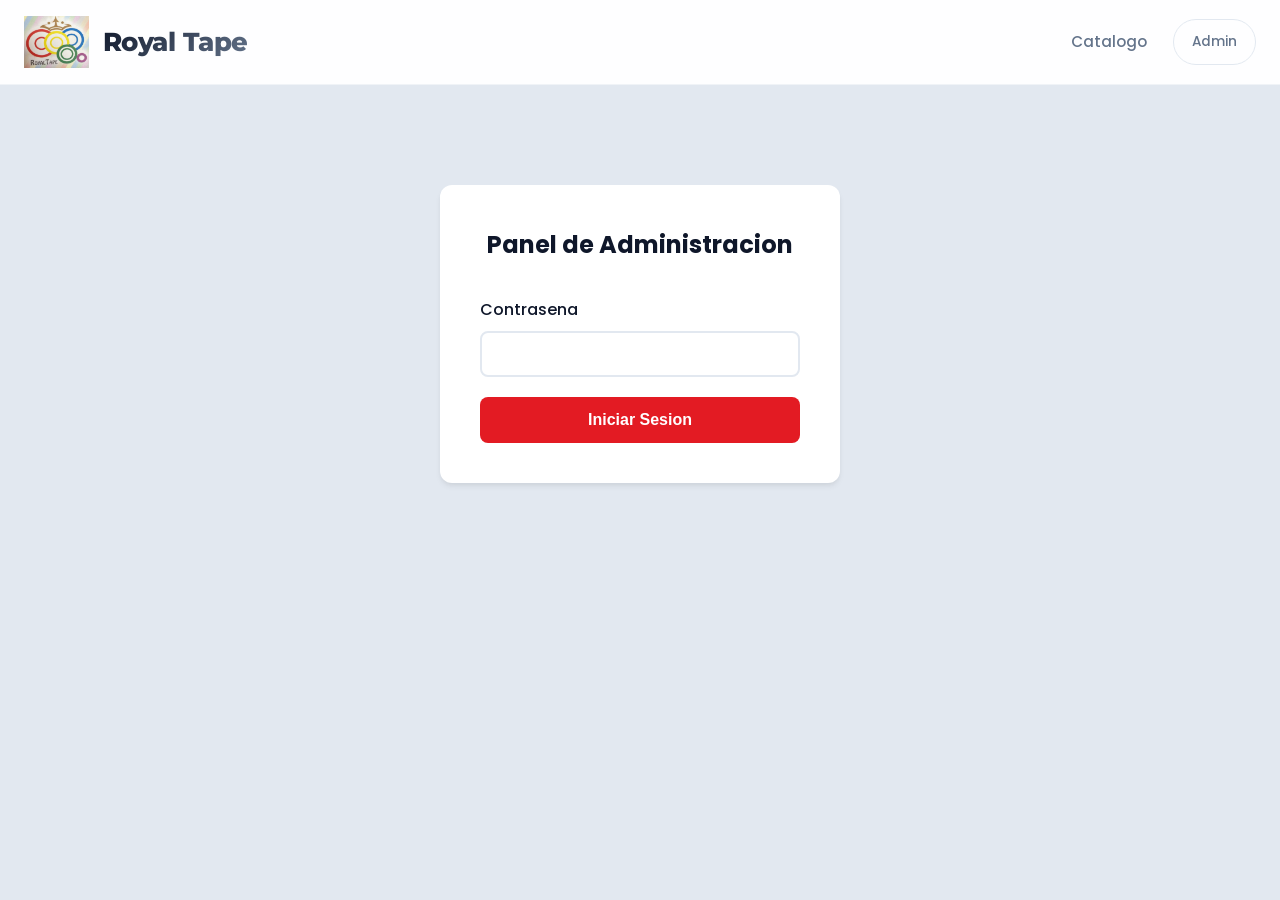
==== admin.html @ 2b774989 "Royal Tape - Catalogo de productos con 735 items del inventario - Pagina principal con catalogo de p" ====
<!DOCTYPE html>
<html lang="es">
<head>
    <meta charset="UTF-8">
    <meta name="viewport" content="width=device-width, initial-scale=1.0">
    <title>Admin | Royal Tape</title>
    <link rel="stylesheet" href="css/style.css">
    <link rel="icon" type="image/png" href="img/logo.png">
    <style>
        body {
            background: var(--color-light-gray);
        }
        
        .admin-container {
            max-width: 1000px;
            margin: 0 auto;
            padding: 40px 20px;
        }
        
        .admin-header {
            background: var(--color-white);
            padding: 20px 30px;
            border-radius: var(--radius-md);
            box-shadow: var(--shadow-sm);
            margin-bottom: 30px;
            display: flex;
            justify-content: space-between;
            align-items: center;
        }
        
        .admin-header h1 {
            font-size: 1.5rem;
            color: var(--color-dark);
        }
        
        .back-link {
            color: var(--color-primary);
            text-decoration: none;
            font-weight: 500;
        }
        
        .back-link:hover {
            text-decoration: underline;
        }
        
        /* Login Form */
        .login-container {
            background: var(--color-white);
            padding: 40px;
            border-radius: var(--radius-md);
            box-shadow: var(--shadow-sm);
            max-width: 400px;
            margin: 100px auto;
        }
        
        .login-container h2 {
            text-align: center;
            margin-bottom: 30px;
            color: var(--color-dark);
        }
        
        .form-group {
            margin-bottom: 20px;
        }
        
        .form-group label {
            display: block;
            margin-bottom: 8px;
            font-weight: 500;
            color: var(--color-dark);
        }
        
        .form-group input {
            width: 100%;
            padding: 12px 15px;
            border: 2px solid var(--color-light-gray);
            border-radius: var(--radius-sm);
            font-size: 1rem;
            transition: var(--transition);
        }
        
        .form-group input:focus {
            outline: none;
            border-color: var(--color-primary);
        }
        
        .btn-login {
            width: 100%;
            padding: 14px;
            background: var(--color-primary);
            color: var(--color-white);
            border: none;
            border-radius: var(--radius-sm);
            font-size: 1rem;
            font-weight: 600;
            cursor: pointer;
            transition: var(--transition);
        }
        
        .btn-login:hover {
            background: #c41519;
        }
        
        .error-message {
            color: var(--color-primary);
            text-align: center;
            margin-top: 15px;
            display: none;
        }
        
        /* Dashboard */
        .dashboard {
            display: none;
        }
        
        .dashboard.active {
            display: block;
        }
        
        .stats-grid {
            display: grid;
            grid-template-columns: repeat(auto-fit, minmax(200px, 1fr));
            gap: 20px;
            margin-bottom: 30px;
        }
        
        .stat-card {
            background: var(--color-white);
            padding: 25px;
            border-radius: var(--radius-md);
            box-shadow: var(--shadow-sm);
            text-align: center;
        }
        
        .stat-number {
            font-size: 2.5rem;
            font-weight: 700;
            color: var(--color-primary);
        }
        
        .stat-label {
            color: var(--color-gray);
            margin-top: 5px;
        }
        
        .products-admin {
            background: var(--color-white);
            border-radius: var(--radius-md);
            box-shadow: var(--shadow-sm);
            overflow: hidden;
        }
        
        .products-admin-header {
            padding: 20px 25px;
            border-bottom: 1px solid var(--color-light-gray);
            display: flex;
            justify-content: space-between;
            align-items: center;
        }
        
        .products-admin-header h2 {
            font-size: 1.3rem;
        }
        
        .search-admin {
            padding: 10px 15px;
            border: 2px solid var(--color-light-gray);
            border-radius: var(--radius-sm);
            width: 250px;
        }
        
        .product-admin-list {
            max-height: 600px;
            overflow-y: auto;
        }
        
        .product-admin-item {
            display: grid;
            grid-template-columns: 80px 1fr auto;
            gap: 20px;
            padding: 20px 25px;
            border-bottom: 1px solid var(--color-light-gray);
            align-items: center;
            transition: var(--transition);
        }
        
        .product-admin-item:hover {
            background: var(--color-light-gray);
        }
        
        .product-admin-image {
            width: 80px;
            height: 80px;
            background: var(--color-light-gray);
            border-radius: var(--radius-sm);
            display: flex;
            align-items: center;
            justify-content: center;
            overflow: hidden;
        }
        
        .product-admin-image img {
            width: 100%;
            height: 100%;
            object-fit: cover;
        }
        
        .product-admin-image svg {
            width: 40px;
            height: 40px;
            color: var(--color-gray);
            opacity: 0.5;
        }
        
        .product-admin-info h3 {
            font-size: 1rem;
            margin-bottom: 5px;
            color: var(--color-dark);
        }
        
        .product-admin-info span {
            font-size: 0.85rem;
            color: var(--color-gray);
        }
        
        .product-admin-actions {
            display: flex;
            gap: 10px;
        }
        
        .upload-area {
            border: 2px dashed var(--color-gray);
            border-radius: var(--radius-sm);
            padding: 20px;
            text-align: center;
            cursor: pointer;
            transition: var(--transition);
            background: var(--color-white);
        }
        
        .upload-area:hover {
            border-color: var(--color-primary);
            background: rgba(227, 27, 35, 0.02);
        }
        
        .upload-area.dragover {
            border-color: var(--color-primary);
            background: rgba(227, 27, 35, 0.05);
        }
        
        .upload-area svg {
            width: 40px;
            height: 40px;
            color: var(--color-gray);
            margin-bottom: 10px;
        }
        
        .upload-area p {
            color: var(--color-gray);
            font-size: 0.9rem;
        }
        
        .btn-upload {
            padding: 10px 20px;
            background: var(--color-blue);
            color: var(--color-white);
            border: none;
            border-radius: var(--radius-sm);
            cursor: pointer;
            font-weight: 500;
            transition: var(--transition);
        }
        
        .btn-upload:hover {
            background: #005aa3;
        }
        
        .btn-save {
            padding: 10px 20px;
            background: var(--color-green);
            color: var(--color-white);
            border: none;
            border-radius: var(--radius-sm);
            cursor: pointer;
            font-weight: 500;
            transition: var(--transition);
        }
        
        .btn-save:hover {
            background: #008a42;
        }
        
        .btn-logout {
            padding: 10px 20px;
            background: var(--color-gray);
            color: var(--color-white);
            border: none;
            border-radius: var(--radius-sm);
            cursor: pointer;
            font-weight: 500;
            transition: var(--transition);
        }
        
        .btn-logout:hover {
            background: #555;
        }
        
        /* Modal */
        .modal {
            display: none;
            position: fixed;
            top: 0;
            left: 0;
            width: 100%;
            height: 100%;
            background: rgba(0, 0, 0, 0.5);
            z-index: 2000;
            align-items: center;
            justify-content: center;
        }
        
        .modal.active {
            display: flex;
        }
        
        .modal-content {
            background: var(--color-white);
            padding: 30px;
            border-radius: var(--radius-md);
            max-width: 500px;
            width: 90%;
            max-height: 90vh;
            overflow-y: auto;
        }
        
        .modal-header {
            display: flex;
            justify-content: space-between;
            align-items: center;
            margin-bottom: 20px;
        }
        
        .modal-header h3 {
            font-size: 1.3rem;
        }
        
        .modal-close {
            background: none;
            border: none;
            font-size: 1.5rem;
            cursor: pointer;
            color: var(--color-gray);
        }
        
        .modal-close:hover {
            color: var(--color-dark);
        }
        
        .preview-image {
            width: 100%;
            max-height: 300px;
            object-fit: contain;
            margin-bottom: 20px;
            border-radius: var(--radius-sm);
            background: var(--color-light-gray);
        }
        
        .modal-actions {
            display: flex;
            gap: 10px;
            justify-content: flex-end;
        }
        
        .notification {
            position: fixed;
            bottom: 30px;
            right: 30px;
            background: var(--color-green);
            color: var(--color-white);
            padding: 15px 25px;
            border-radius: var(--radius-sm);
            box-shadow: var(--shadow-md);
            transform: translateY(100px);
            opacity: 0;
            transition: var(--transition);
            z-index: 3000;
        }
        
        .notification.show {
            transform: translateY(0);
            opacity: 1;
        }
        
        .notification.error {
            background: var(--color-primary);
        }
        
        @media (max-width: 768px) {
            .admin-header {
                flex-direction: column;
                gap: 15px;
                text-align: center;
            }
            
            .product-admin-item {
                grid-template-columns: 1fr;
                text-align: center;
            }
            
            .product-admin-image {
                margin: 0 auto;
            }
            
            .product-admin-actions {
                justify-content: center;
            }
            
            .search-admin {
                width: 100%;
            }
            
            .products-admin-header {
                flex-direction: column;
                gap: 15px;
            }
        }
    </style>
</head>
<body>
    <header class="header">
        <div class="header-container">
            <a href="index.html" class="logo">
                <img src="img/logo.png" alt="Royal Tape Logo" class="logo-img">
                <span class="logo-text">Royal Tape</span>
            </a>
            <nav class="nav">
                <a href="index.html" class="nav-link">Catalogo</a>
                <a href="admin.html" class="nav-link admin-link">Admin</a>
            </nav>
            <button class="menu-toggle" aria-label="Menu">
                <span></span>
                <span></span>
                <span></span>
            </button>
        </div>
    </header>

    <main>
        <!-- Login Form -->
        <div class="login-container" id="loginContainer">
            <h2>Panel de Administracion</h2>
            <form id="loginForm">
                <div class="form-group">
                    <label for="password">Contrasena</label>
                    <input type="password" id="password" name="password" required autocomplete="current-password">
                </div>
                <button type="submit" class="btn-login">Iniciar Sesion</button>
                <p class="error-message" id="errorMessage">Contrasena incorrecta</p>
            </form>
        </div>

        <!-- Dashboard -->
        <div class="dashboard" id="dashboard">
            <div class="admin-container">
                <div class="admin-header">
                    <h1>Gestion de Productos</h1>
                    <div style="display: flex; gap: 10px;">
                        <a href="index.html" class="back-link">Ver tienda</a>
                        <button class="btn-logout" id="logoutBtn">Cerrar sesion</button>
                    </div>
                </div>

                <div class="stats-grid">
                    <div class="stat-card">
                        <div class="stat-number" id="totalProducts">0</div>
                        <div class="stat-label">Total productos</div>
                    </div>
                    <div class="stat-card">
                        <div class="stat-number" id="withImages">0</div>
                        <div class="stat-label">Con imagen</div>
                    </div>
                    <div class="stat-card">
                        <div class="stat-number" id="withoutImages">0</div>
                        <div class="stat-label">Sin imagen</div>
                    </div>
                </div>

                <div class="products-admin">
                    <div class="products-admin-header">
                        <h2>Productos</h2>
                        <input type="text" class="search-admin" id="searchAdmin" placeholder="Buscar producto...">
                    </div>
                    <div class="product-admin-list" id="productAdminList">
                        <!-- Products will be loaded here -->
                    </div>
                </div>
            </div>
        </div>
    </main>

    <!-- Upload Modal -->
    <div class="modal" id="uploadModal">
        <div class="modal-content">
            <div class="modal-header">
                <h3>Subir imagen</h3>
                <button class="modal-close" id="closeModal">&times;</button>
            </div>
            <div class="modal-body">
                <p id="modalProductName" style="margin-bottom: 15px; font-weight: 500;"></p>
                <div class="upload-area" id="uploadArea">
                    <svg viewBox="0 0 24 24" fill="none" stroke="currentColor" stroke-width="2">
                        <path d="M21 15v4a2 2 0 01-2 2H5a2 2 0 01-2-2v-4"/>
                        <polyline points="17 8 12 3 7 8"/>
                        <line x1="12" y1="3" x2="12" y2="15"/>
                    </svg>
                    <p>Arrastra una imagen aqui o haz clic para seleccionar</p>
                    <input type="file" id="fileInput" accept="image/*" style="display: none;">
                </div>
                <img id="previewImage" class="preview-image" style="display: none;" alt="Vista previa">
            </div>
            <div class="modal-actions">
                <button class="btn-logout" id="cancelUpload">Cancelar</button>
                <button class="btn-save" id="saveImage" disabled>Guardar imagen</button>
            </div>
        </div>
    </div>

    <!-- Notification -->
    <div class="notification" id="notification"></div>

    <script src="js/admin.js"></script>
</body>
</html>
---- css/style.css ----
/* ========================================
   Royal Tape - Tu Solucion Adhesiva
   Professional & Original Design
   ======================================== */

/* Google Fonts */
@import url('https://fonts.googleapis.com/css2?family=Montserrat:wght@300;400;500;600;700;800;900&family=Poppins:wght@300;400;500;600;700&display=swap');

/* CSS Variables */
:root {
    --color-primary: #E31B23;
    --color-primary-dark: #B91C1C;
    --color-secondary: #C5A55A;
    --color-secondary-dark: #A68B3D;
    --color-yellow: #FFD100;
    --color-blue: #0072CE;
    --color-green: #00A550;
    --color-bg: #F8FAF9;
    --color-bg-alt: #EFF6F0;
    --color-white: #FFFFFF;
    --color-dark: #0F172A;
    --color-gray: #64748B;
    --color-light-gray: #E2E8F0;
    --color-border: #CBD5E1;
    
    --gradient-primary: linear-gradient(135deg, var(--color-primary) 0%, var(--color-primary-dark) 100%);
    --gradient-secondary: linear-gradient(135deg, var(--color-secondary) 0%, var(--color-secondary-dark) 100%);
    --gradient-hero: linear-gradient(160deg, #FFFFFF 0%, #F0FDF4 50%, #ECFDF5 100%);
    --gradient-card: linear-gradient(180deg, #FFFFFF 0%, #F8FAF9 100%);
    
    --shadow-xs: 0 1px 2px rgba(0, 0, 0, 0.05);
    --shadow-sm: 0 4px 6px -1px rgba(0, 0, 0, 0.07), 0 2px 4px -1px rgba(0, 0, 0, 0.04);
    --shadow-md: 0 10px 25px -5px rgba(0, 0, 0, 0.08), 0 8px 10px -6px rgba(0, 0, 0, 0.04);
    --shadow-lg: 0 20px 40px -10px rgba(0, 0, 0, 0.1), 0 10px 20px -10px rgba(0, 0, 0, 0.06);
    --shadow-xl: 0 25px 50px -12px rgba(0, 0, 0, 0.15);
    --shadow-glow: 0 0 40px rgba(227, 27, 35, 0.15);
    
    --radius-sm: 8px;
    --radius-md: 12px;
    --radius-lg: 16px;
    --radius-xl: 24px;
    --radius-full: 9999px;
    
    --transition-fast: all 0.2s cubic-bezier(0.4, 0, 0.2, 1);
    --transition-base: all 0.3s cubic-bezier(0.4, 0, 0.2, 1);
    --transition-slow: all 0.5s cubic-bezier(0.4, 0, 0.2, 1);
    
    --font-heading: 'Montserrat', sans-serif;
    --font-body: 'Poppins', sans-serif;
}

/* Reset & Base */
*,
*::before,
*::after {
    margin: 0;
    padding: 0;
    box-sizing: border-box;
}

html {
    scroll-behavior: smooth;
    font-size: 16px;
}

body {
    font-family: var(--font-body);
    background-color: var(--color-bg);
    color: var(--color-dark);
    line-height: 1.7;
    -webkit-font-smoothing: antialiased;
    -moz-osx-font-smoothing: grayscale;
    overflow-x: hidden;
}

.container {
    max-width: 1300px;
    margin: 0 auto;
    padding: 0 24px;
}

/* Selection */
::selection {
    background: var(--color-primary);
    color: var(--color-white);
}

/* Header */
.header {
    background: rgba(255, 255, 255, 0.95);
    backdrop-filter: blur(20px);
    -webkit-backdrop-filter: blur(20px);
    position: sticky;
    top: 0;
    z-index: 1000;
    border-bottom: 1px solid rgba(226, 232, 240, 0.5);
    transition: var(--transition-base);
}

.header.scrolled {
    box-shadow: var(--shadow-md);
}

.header-container {
    max-width: 1300px;
    margin: 0 auto;
    padding: 16px 24px;
    display: flex;
    justify-content: space-between;
    align-items: center;
}

.logo {
    display: flex;
    align-items: center;
    text-decoration: none;
    gap: 14px;
}

.logo-img {
    height: 52px;
    width: auto;
    transition: var(--transition-base);
}

.logo:hover .logo-img {
    transform: scale(1.05);
}

.logo-text {
    font-family: var(--font-heading);
    font-size: 1.6rem;
    font-weight: 800;
    color: var(--color-dark);
    letter-spacing: -0.5px;
    background: linear-gradient(135deg, var(--color-dark) 0%, var(--color-gray) 100%);
    -webkit-background-clip: text;
    -webkit-text-fill-color: transparent;
    background-clip: text;
}

.nav {
    display: flex;
    gap: 8px;
    align-items: center;
}

.nav-link {
    text-decoration: none;
    color: var(--color-gray);
    font-weight: 500;
    font-size: 0.95rem;
    padding: 10px 18px;
    border-radius: var(--radius-full);
    transition: var(--transition-base);
    position: relative;
}

.nav-link:hover {
    color: var(--color-primary);
    background: rgba(227, 27, 35, 0.05);
}

.nav-link::after {
    display: none;
}

.admin-link {
    color: var(--color-gray);
    font-size: 0.85rem;
    border: 1px solid var(--color-light-gray);
}

.admin-link:hover {
    border-color: var(--color-primary);
    background: var(--color-primary);
    color: var(--color-white);
}

.menu-toggle {
    display: none;
    flex-direction: column;
    gap: 6px;
    background: none;
    border: none;
    cursor: pointer;
    padding: 8px;
    border-radius: var(--radius-sm);
    transition: var(--transition-base);
}

.menu-toggle:hover {
    background: var(--color-light-gray);
}

.menu-toggle span {
    width: 24px;
    height: 2.5px;
    background: var(--color-dark);
    border-radius: 2px;
    transition: var(--transition-base);
}

/* Hero Section */
.hero {
    background: var(--gradient-hero);
    padding: 100px 24px 80px;
    display: flex;
    justify-content: center;
    align-items: center;
    gap: 80px;
    flex-wrap: wrap;
    position: relative;
    overflow: hidden;
}

.hero::before {
    content: '';
    position: absolute;
    top: -50%;
    right: -20%;
    width: 600px;
    height: 600px;
    background: radial-gradient(circle, rgba(0, 165, 80, 0.08) 0%, transparent 70%);
    border-radius: 50%;
    pointer-events: none;
}

.hero::after {
    content: '';
    position: absolute;
    bottom: -30%;
    left: -10%;
    width: 400px;
    height: 400px;
    background: radial-gradient(circle, rgba(227, 27, 35, 0.06) 0%, transparent 70%);
    border-radius: 50%;
    pointer-events: none;
}

.hero-content {
    text-align: center;
    max-width: 650px;
    z-index: 1;
    position: relative;
}

.hero-badge {
    display: inline-flex;
    align-items: center;
    gap: 8px;
    background: var(--gradient-secondary);
    color: var(--color-white);
    padding: 10px 24px;
    border-radius: var(--radius-full);
    font-size: 0.85rem;
    font-weight: 600;
    margin-bottom: 28px;
    letter-spacing: 0.5px;
    box-shadow: 0 4px 15px rgba(197, 165, 90, 0.3);
    animation: badgeFloat 3s ease-in-out infinite;
}

@keyframes badgeFloat {
    0%, 100% { transform: translateY(0); }
    50% { transform: translateY(-5px); }
}

.hero-title {
    font-family: var(--font-heading);
    font-size: 4rem;
    font-weight: 900;
    color: var(--color-dark);
    margin-bottom: 20px;
    letter-spacing: -1px;
    line-height: 1.1;
    position: relative;
}

.hero-title::after {
    content: '';
    display: block;
    width: 80px;
    height: 5px;
    background: var(--gradient-primary);
    margin: 24px auto 0;
    border-radius: var(--radius-full);
}

.hero-subtitle {
    font-size: 1.25rem;
    color: var(--color-gray);
    margin-bottom: 36px;
    font-weight: 400;
    max-width: 500px;
    margin-left: auto;
    margin-right: auto;
}

.hero-buttons {
    display: flex;
    gap: 16px;
    justify-content: center;
    flex-wrap: wrap;
}

.hero-decoration {
    position: relative;
    width: 320px;
    height: 320px;
    z-index: 1;
}

.tape-roll {
    position: absolute;
    width: 130px;
    height: 130px;
    border-radius: 50%;
    border: 22px solid;
    background: var(--color-white);
    box-shadow: var(--shadow-lg), inset 0 2px 10px rgba(0, 0, 0, 0.05);
    transition: var(--transition-base);
}

.tape-roll:hover {
    transform: scale(1.1);
    box-shadow: var(--shadow-xl);
}

.tape-roll::before {
    content: '';
    position: absolute;
    top: 50%;
    left: 50%;
    transform: translate(-50%, -50%);
    width: 45px;
    height: 45px;
    border-radius: 50%;
    background: var(--color-bg);
    box-shadow: inset 0 2px 8px rgba(0, 0, 0, 0.08);
}

.tape-roll::after {
    content: '';
    position: absolute;
    top: 50%;
    left: 50%;
    transform: translate(-50%, -50%);
    width: 20px;
    height: 20px;
    border-radius: 50%;
    background: var(--color-light-gray);
}

.tape-red {
    border-color: var(--color-primary);
    top: 0;
    left: 20px;
    animation: tapeFloat1 4s ease-in-out infinite;
}

.tape-yellow {
    border-color: var(--color-yellow);
    top: 30px;
    left: 120px;
    animation: tapeFloat2 4s ease-in-out infinite 0.5s;
}

.tape-blue {
    border-color: var(--color-blue);
    top: 100px;
    left: 50px;
    animation: tapeFloat3 4s ease-in-out infinite 1s;
}

.tape-green {
    border-color: var(--color-green);
    top: 120px;
    left: 170px;
    animation: tapeFloat4 4s ease-in-out infinite 1.5s;
}

@keyframes tapeFloat1 {
    0%, 100% { transform: translateY(0) rotate(0deg); }
    50% { transform: translateY(-12px) rotate(5deg); }
}

@keyframes tapeFloat2 {
    0%, 100% { transform: translateY(0) rotate(0deg); }
    50% { transform: translateY(-15px) rotate(-5deg); }
}

@keyframes tapeFloat3 {
    0%, 100% { transform: translateY(0) rotate(0deg); }
    50% { transform: translateY(-10px) rotate(3deg); }
}

@keyframes tapeFloat4 {
    0%, 100% { transform: translateY(0) rotate(0deg); }
    50% { transform: translateY(-18px) rotate(-3deg); }
}

/* Buttons */
.btn {
    display: inline-flex;
    align-items: center;
    justify-content: center;
    gap: 10px;
    padding: 16px 32px;
    border-radius: var(--radius-full);
    text-decoration: none;
    font-weight: 600;
    font-size: 1rem;
    transition: var(--transition-base);
    border: none;
    cursor: pointer;
    position: relative;
    overflow: hidden;
}

.btn::before {
    content: '';
    position: absolute;
    top: 0;
    left: -100%;
    width: 100%;
    height: 100%;
    background: linear-gradient(90deg, transparent, rgba(255, 255, 255, 0.2), transparent);
    transition: var(--transition-slow);
}

.btn:hover::before {
    left: 100%;
}

.btn-primary {
    background: var(--gradient-primary);
    color: var(--color-white);
    box-shadow: 0 4px 15px rgba(227, 27, 35, 0.3);
}

.btn-primary:hover {
    transform: translateY(-3px);
    box-shadow: 0 8px 25px rgba(227, 27, 35, 0.4);
}

.btn-whatsapp {
    background: linear-gradient(135deg, #25D366 0%, #128C7E 100%);
    color: var(--color-white);
    box-shadow: 0 4px 15px rgba(37, 211, 102, 0.3);
}

.btn-whatsapp:hover {
    transform: translateY(-3px);
    box-shadow: 0 8px 25px rgba(37, 211, 102, 0.4);
}

.btn-large {
    padding: 18px 40px;
    font-size: 1.1rem;
}

.btn svg {
    width: 20px;
    height: 20px;
}

/* Catalog Section */
.catalogo {
    padding: 100px 24px;
    background: var(--color-bg);
}

.section-title {
    font-family: var(--font-heading);
    text-align: center;
    font-size: 2.8rem;
    font-weight: 800;
    color: var(--color-dark);
    margin-bottom: 12px;
    letter-spacing: -0.5px;
}

.section-title::after {
    content: '';
    display: block;
    width: 60px;
    height: 4px;
    background: var(--gradient-primary);
    margin: 16px auto 0;
    border-radius: var(--radius-full);
}

.section-subtitle {
    text-align: center;
    color: var(--color-gray);
    margin-bottom: 48px;
    font-size: 1.15rem;
    font-weight: 400;
}

/* Filters */
.filters {
    display: flex;
    justify-content: center;
    gap: 10px;
    margin-bottom: 32px;
    flex-wrap: wrap;
    padding: 8px;
    background: var(--color-white);
    border-radius: var(--radius-full);
    box-shadow: var(--shadow-sm);
    max-width: fit-content;
    margin-left: auto;
    margin-right: auto;
}

.filter-btn {
    padding: 12px 24px;
    border: none;
    background: transparent;
    border-radius: var(--radius-full);
    cursor: pointer;
    font-weight: 500;
    font-size: 0.9rem;
    color: var(--color-gray);
    transition: var(--transition-base);
}

.filter-btn:hover {
    color: var(--color-primary);
    background: rgba(227, 27, 35, 0.05);
}

.filter-btn.active {
    background: var(--gradient-primary);
    color: var(--color-white);
    box-shadow: 0 4px 12px rgba(227, 27, 35, 0.25);
}

/* Search */
.search-container {
    position: relative;
    max-width: 520px;
    margin: 0 auto 48px;
}

.search-input {
    width: 100%;
    padding: 18px 55px 18px 24px;
    border: 2px solid var(--color-light-gray);
    border-radius: var(--radius-full);
    font-size: 1rem;
    font-family: var(--font-body);
    background: var(--color-white);
    transition: var(--transition-base);
    box-shadow: var(--shadow-xs);
}

.search-input:focus {
    outline: none;
    border-color: var(--color-primary);
    box-shadow: 0 0 0 4px rgba(227, 27, 35, 0.1), var(--shadow-md);
}

.search-input::placeholder {
    color: var(--color-border);
}

.search-icon {
    position: absolute;
    right: 22px;
    top: 50%;
    transform: translateY(-50%);
    color: var(--color-gray);
    pointer-events: none;
}

/* Products Grid */
.products-grid {
    display: grid;
    grid-template-columns: repeat(auto-fill, minmax(300px, 1fr));
    gap: 28px;
}

/* Product Card */
.product-card {
    background: var(--gradient-card);
    border-radius: var(--radius-lg);
    overflow: hidden;
    box-shadow: var(--shadow-sm);
    transition: var(--transition-base);
    display: flex;
    flex-direction: column;
    border: 1px solid rgba(226, 232, 240, 0.6);
    position: relative;
}

.product-card::before {
    content: '';
    position: absolute;
    top: 0;
    left: 0;
    right: 0;
    height: 4px;
    background: var(--gradient-primary);
    opacity: 0;
    transition: var(--transition-base);
}

.product-card:hover {
    transform: translateY(-8px);
    box-shadow: var(--shadow-xl);
    border-color: transparent;
}

.product-card:hover::before {
    opacity: 1;
}

.product-image {
    width: 100%;
    height: 220px;
    background: linear-gradient(135deg, #F8FAF9 0%, #EFF6F0 100%);
    display: flex;
    align-items: center;
    justify-content: center;
    overflow: hidden;
    position: relative;
}

.product-image::after {
    content: '';
    position: absolute;
    bottom: 0;
    left: 0;
    right: 0;
    height: 40px;
    background: linear-gradient(to top, var(--color-white), transparent);
}

.product-image img {
    width: 100%;
    height: 100%;
    object-fit: cover;
    transition: var(--transition-slow);
}

.product-card:hover .product-image img {
    transform: scale(1.08);
}

.product-image-placeholder {
    color: var(--color-gray);
    font-size: 0.9rem;
    text-align: center;
    padding: 24px;
    display: flex;
    flex-direction: column;
    align-items: center;
    gap: 12px;
}

.product-image-placeholder svg {
    width: 56px;
    height: 56px;
    color: var(--color-border);
}

.product-info {
    padding: 24px;
    flex: 1;
    display: flex;
    flex-direction: column;
    gap: 12px;
}

.product-category {
    font-size: 0.7rem;
    text-transform: uppercase;
    letter-spacing: 1.5px;
    color: var(--color-primary);
    font-weight: 600;
    display: inline-flex;
    align-items: center;
    gap: 6px;
}

.product-category::before {
    content: '';
    width: 6px;
    height: 6px;
    background: var(--color-primary);
    border-radius: 50%;
}

.product-name {
    font-family: var(--font-heading);
    font-size: 1.1rem;
    font-weight: 700;
    color: var(--color-dark);
    line-height: 1.4;
    letter-spacing: -0.2px;
}

.product-sku {
    display: inline-flex;
    align-items: center;
    gap: 6px;
    background: var(--color-bg-alt);
    color: var(--color-secondary-dark);
    padding: 6px 14px;
    border-radius: var(--radius-full);
    font-size: 0.78rem;
    font-weight: 600;
    width: fit-content;
    letter-spacing: 0.3px;
}

.product-sku::before {
    content: 'SKU';
    font-size: 0.65rem;
    color: var(--color-gray);
    font-weight: 500;
}

.product-stock {
    font-size: 0.85rem;
    color: var(--color-gray);
    display: flex;
    align-items: center;
    gap: 8px;
}

.product-stock::before {
    content: '';
    width: 8px;
    height: 8px;
    border-radius: 50%;
    background: var(--color-gray);
}

.product-stock.in-stock {
    color: var(--color-green);
}

.product-stock.in-stock::before {
    background: var(--color-green);
    box-shadow: 0 0 8px rgba(0, 165, 80, 0.5);
}

.product-stock.out-of-stock {
    color: var(--color-primary);
}

.product-stock.out-of-stock::before {
    background: var(--color-primary);
}

.product-actions {
    margin-top: auto;
    padding-top: 16px;
}

.btn-product-whatsapp {
    width: 100%;
    display: flex;
    align-items: center;
    justify-content: center;
    gap: 10px;
    padding: 14px 20px;
    background: linear-gradient(135deg, #25D366 0%, #128C7E 100%);
    color: var(--color-white);
    border: none;
    border-radius: var(--radius-full);
    font-weight: 600;
    font-size: 0.95rem;
    cursor: pointer;
    transition: var(--transition-base);
    text-decoration: none;
    box-shadow: 0 4px 12px rgba(37, 211, 102, 0.25);
    position: relative;
    overflow: hidden;
}

.btn-product-whatsapp::before {
    content: '';
    position: absolute;
    top: 0;
    left: -100%;
    width: 100%;
    height: 100%;
    background: linear-gradient(90deg, transparent, rgba(255, 255, 255, 0.2), transparent);
    transition: var(--transition-slow);
}

.btn-product-whatsapp:hover {
    transform: translateY(-2px);
    box-shadow: 0 6px 20px rgba(37, 211, 102, 0.35);
}

.btn-product-whatsapp:hover::before {
    left: 100%;
}

.btn-product-whatsapp svg {
    width: 20px;
    height: 20px;
}

/* No Results */
.no-results {
    text-align: center;
    padding: 80px 24px;
    color: var(--color-gray);
    font-size: 1.2rem;
    grid-column: 1 / -1;
}

.no-results svg {
    width: 80px;
    height: 80px;
    margin-bottom: 20px;
    color: var(--color-border);
}

/* Contact Section */
.contacto {
    background: var(--color-white);
    padding: 100px 24px;
    position: relative;
    overflow: hidden;
}

.contacto::before {
    content: '';
    position: absolute;
    top: 0;
    left: 0;
    right: 0;
    height: 1px;
    background: linear-gradient(90deg, transparent, var(--color-light-gray), transparent);
}

.contact-content {
    max-width: 650px;
    margin: 0 auto;
    text-align: center;
    position: relative;
    z-index: 1;
}

.contact-info h3 {
    font-family: var(--font-heading);
    font-size: 2rem;
    margin-bottom: 16px;
    color: var(--color-dark);
    font-weight: 800;
}

.contact-info p {
    color: var(--color-gray);
    margin-bottom: 36px;
    font-size: 1.15rem;
    line-height: 1.8;
}

/* Footer */
.footer {
    background: var(--color-dark);
    color: var(--color-white);
    padding: 60px 24px 40px;
    text-align: center;
    position: relative;
}

.footer::before {
    content: '';
    position: absolute;
    top: 0;
    left: 0;
    right: 0;
    height: 4px;
    background: linear-gradient(90deg, var(--color-primary), var(--color-yellow), var(--color-blue), var(--color-green));
}

.footer-content {
    display: flex;
    flex-direction: column;
    align-items: center;
    gap: 20px;
}

.footer-logo {
    display: flex;
    align-items: center;
    gap: 12px;
}

.footer-logo-img {
    height: 45px;
    width: auto;
    filter: brightness(0) invert(1);
    opacity: 0.9;
}

.footer-logo span {
    font-family: var(--font-heading);
    font-size: 1.4rem;
    font-weight: 700;
    letter-spacing: -0.3px;
}

.footer-slogan {
    color: var(--color-secondary);
    font-style: italic;
    font-size: 1.1rem;
    font-weight: 300;
    letter-spacing: 1px;
}

.footer-copyright {
    color: rgba(255, 255, 255, 0.5);
    font-size: 0.85rem;
    margin-top: 10px;
}

/* Responsive Design */
@media (max-width: 1024px) {
    .hero {
        gap: 50px;
    }
    
    .hero-title {
        font-size: 3.2rem;
    }
    
    .hero-decoration {
        width: 280px;
        height: 280px;
    }
    
    .tape-roll {
        width: 110px;
        height: 110px;
        border-width: 18px;
    }
}

@media (max-width: 768px) {
    .nav {
        display: none;
        position: absolute;
        top: 100%;
        left: 0;
        right: 0;
        background: var(--color-white);
        flex-direction: column;
        padding: 20px;
        gap: 8px;
        box-shadow: var(--shadow-lg);
        border-top: 1px solid var(--color-light-gray);
    }

    .nav.active {
        display: flex;
    }

    .nav-link {
        width: 100%;
        text-align: center;
        padding: 14px 20px;
    }

    .menu-toggle {
        display: flex;
    }

    .hero {
        padding: 60px 24px 50px;
        flex-direction: column;
        text-align: center;
    }

    .hero-title {
        font-size: 2.4rem;
    }

    .hero-subtitle {
        font-size: 1.1rem;
    }

    .hero-decoration {
        width: 240px;
        height: 240px;
        order: -1;
        margin-bottom: 20px;
    }

    .tape-roll {
        width: 90px;
        height: 90px;
        border-width: 15px;
    }

    .tape-roll::before {
        width: 35px;
        height: 35px;
    }

    .tape-roll::after {
        width: 16px;
        height: 16px;
    }

    .section-title {
        font-size: 2rem;
    }

    .products-grid {
        grid-template-columns: 1fr;
        gap: 20px;
    }

    .filters {
        padding: 6px;
        gap: 6px;
    }

    .filter-btn {
        padding: 10px 16px;
        font-size: 0.85rem;
    }

    .catalogo {
        padding: 60px 24px;
    }
}

@media (max-width: 480px) {
    .hero-title {
        font-size: 1.9rem;
    }

    .hero-buttons {
        flex-direction: column;
        width: 100%;
    }

    .btn {
        width: 100%;
    }

    .hero-decoration {
        display: none;
    }

    .section-title {
        font-size: 1.7rem;
    }

    .filters {
        flex-wrap: wrap;
        justify-content: center;
    }

    .filter-btn {
        flex: 1;
        min-width: calc(50% - 6px);
    }
}

/* Animations */
@keyframes fadeInUp {
    from {
        opacity: 0;
        transform: translateY(30px);
    }
    to {
        opacity: 1;
        transform: translateY(0);
    }
}

.product-card {
    animation: fadeInUp 0.5s ease-out forwards;
}

.product-card:nth-child(1) { animation-delay: 0.05s; }
.product-card:nth-child(2) { animation-delay: 0.1s; }
.product-card:nth-child(3) { animation-delay: 0.15s; }
.product-card:nth-child(4) { animation-delay: 0.2s; }
.product-card:nth-child(5) { animation-delay: 0.25s; }
.product-card:nth-child(6) { animation-delay: 0.3s; }

/* Scrollbar */
::-webkit-scrollbar {
    width: 10px;
}

::-webkit-scrollbar-track {
    background: var(--color-bg);
}

::-webkit-scrollbar-thumb {
    background: var(--color-border);
    border-radius: var(--radius-full);
}

::-webkit-scrollbar-thumb:hover {
    background: var(--color-gray);
}
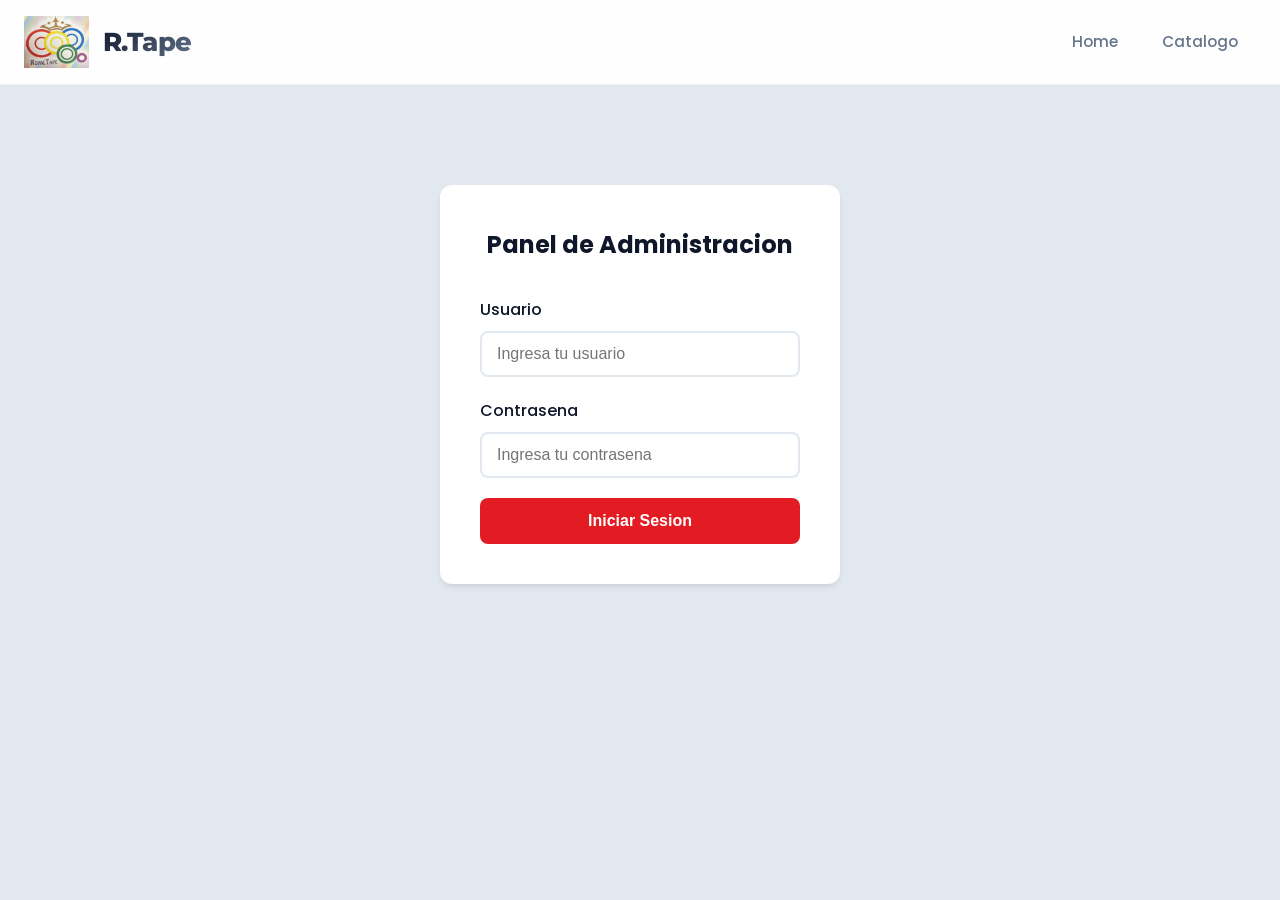
==== commit bbcaca17: "feat: Cloudinary integration, delete image, Vercel deploy, admin enhancements - Cloudinary image upl" ====
--- a/admin.html
+++ b/admin.html
@@ -3,426 +3,133 @@
 <head>
     <meta charset="UTF-8">
     <meta name="viewport" content="width=device-width, initial-scale=1.0">
-    <title>Admin | Royal Tape</title>
+    <title>Admin | R.Tape</title>
     <link rel="stylesheet" href="css/style.css">
     <link rel="icon" type="image/png" href="img/logo.png">
     <style>
-        body {
-            background: var(--color-light-gray);
-        }
-        
-        .admin-container {
-            max-width: 1000px;
-            margin: 0 auto;
-            padding: 40px 20px;
-        }
-        
-        .admin-header {
-            background: var(--color-white);
-            padding: 20px 30px;
-            border-radius: var(--radius-md);
-            box-shadow: var(--shadow-sm);
-            margin-bottom: 30px;
-            display: flex;
-            justify-content: space-between;
-            align-items: center;
-        }
-        
-        .admin-header h1 {
-            font-size: 1.5rem;
-            color: var(--color-dark);
-        }
-        
-        .back-link {
-            color: var(--color-primary);
-            text-decoration: none;
-            font-weight: 500;
-        }
-        
-        .back-link:hover {
-            text-decoration: underline;
-        }
-        
-        /* Login Form */
-        .login-container {
-            background: var(--color-white);
-            padding: 40px;
-            border-radius: var(--radius-md);
-            box-shadow: var(--shadow-sm);
-            max-width: 400px;
-            margin: 100px auto;
-        }
-        
-        .login-container h2 {
-            text-align: center;
-            margin-bottom: 30px;
-            color: var(--color-dark);
-        }
-        
-        .form-group {
-            margin-bottom: 20px;
-        }
-        
-        .form-group label {
-            display: block;
-            margin-bottom: 8px;
-            font-weight: 500;
-            color: var(--color-dark);
-        }
-        
-        .form-group input {
-            width: 100%;
-            padding: 12px 15px;
-            border: 2px solid var(--color-light-gray);
-            border-radius: var(--radius-sm);
-            font-size: 1rem;
-            transition: var(--transition);
-        }
-        
-        .form-group input:focus {
-            outline: none;
-            border-color: var(--color-primary);
-        }
-        
-        .btn-login {
-            width: 100%;
-            padding: 14px;
-            background: var(--color-primary);
-            color: var(--color-white);
-            border: none;
-            border-radius: var(--radius-sm);
-            font-size: 1rem;
-            font-weight: 600;
-            cursor: pointer;
-            transition: var(--transition);
-        }
-        
-        .btn-login:hover {
-            background: #c41519;
-        }
-        
-        .error-message {
-            color: var(--color-primary);
-            text-align: center;
-            margin-top: 15px;
-            display: none;
-        }
-        
+        body { background: var(--color-light-gray); }
+        .admin-container { max-width: 1100px; margin: 0 auto; padding: 40px 20px; }
+        .admin-header { background: var(--color-white); padding: 20px 30px; border-radius: var(--radius-md); box-shadow: var(--shadow-sm); margin-bottom: 30px; display: flex; justify-content: space-between; align-items: center; }
+        .admin-header h1 { font-size: 1.5rem; color: var(--color-dark); }
+        .admin-header-actions { display: flex; gap: 10px; align-items: center; }
+        .back-link { color: var(--color-primary); text-decoration: none; font-weight: 500; }
+        .back-link:hover { text-decoration: underline; }
+
+        /* Login */
+        .login-container { background: var(--color-white); padding: 40px; border-radius: var(--radius-md); box-shadow: var(--shadow-sm); max-width: 400px; margin: 100px auto; }
+        .login-container h2 { text-align: center; margin-bottom: 30px; color: var(--color-dark); }
+        .form-group { margin-bottom: 20px; }
+        .form-group label { display: block; margin-bottom: 8px; font-weight: 500; color: var(--color-dark); }
+        .form-group input, .form-group select { width: 100%; padding: 12px 15px; border: 2px solid var(--color-light-gray); border-radius: var(--radius-sm); font-size: 1rem; transition: var(--transition); box-sizing: border-box; }
+        .form-group input:focus, .form-group select:focus { outline: none; border-color: var(--color-primary); }
+        .btn-login { width: 100%; padding: 14px; background: var(--color-primary); color: var(--color-white); border: none; border-radius: var(--radius-sm); font-size: 1rem; font-weight: 600; cursor: pointer; transition: var(--transition); }
+        .btn-login:hover { background: #c41519; }
+        .error-message { color: var(--color-primary); text-align: center; margin-top: 15px; display: none; }
+
         /* Dashboard */
-        .dashboard {
-            display: none;
-        }
-        
-        .dashboard.active {
-            display: block;
-        }
-        
-        .stats-grid {
-            display: grid;
-            grid-template-columns: repeat(auto-fit, minmax(200px, 1fr));
-            gap: 20px;
-            margin-bottom: 30px;
-        }
-        
-        .stat-card {
-            background: var(--color-white);
-            padding: 25px;
-            border-radius: var(--radius-md);
-            box-shadow: var(--shadow-sm);
-            text-align: center;
-        }
-        
-        .stat-number {
-            font-size: 2.5rem;
-            font-weight: 700;
-            color: var(--color-primary);
-        }
-        
-        .stat-label {
-            color: var(--color-gray);
-            margin-top: 5px;
-        }
-        
-        .products-admin {
-            background: var(--color-white);
-            border-radius: var(--radius-md);
-            box-shadow: var(--shadow-sm);
-            overflow: hidden;
-        }
-        
-        .products-admin-header {
-            padding: 20px 25px;
-            border-bottom: 1px solid var(--color-light-gray);
-            display: flex;
-            justify-content: space-between;
-            align-items: center;
-        }
-        
-        .products-admin-header h2 {
-            font-size: 1.3rem;
-        }
-        
-        .search-admin {
-            padding: 10px 15px;
-            border: 2px solid var(--color-light-gray);
-            border-radius: var(--radius-sm);
-            width: 250px;
-        }
-        
-        .product-admin-list {
-            max-height: 600px;
-            overflow-y: auto;
-        }
-        
-        .product-admin-item {
-            display: grid;
-            grid-template-columns: 80px 1fr auto;
-            gap: 20px;
-            padding: 20px 25px;
-            border-bottom: 1px solid var(--color-light-gray);
-            align-items: center;
-            transition: var(--transition);
-        }
-        
-        .product-admin-item:hover {
-            background: var(--color-light-gray);
-        }
-        
-        .product-admin-image {
-            width: 80px;
-            height: 80px;
-            background: var(--color-light-gray);
-            border-radius: var(--radius-sm);
-            display: flex;
-            align-items: center;
-            justify-content: center;
-            overflow: hidden;
-        }
-        
-        .product-admin-image img {
-            width: 100%;
-            height: 100%;
-            object-fit: cover;
-        }
-        
-        .product-admin-image svg {
-            width: 40px;
-            height: 40px;
-            color: var(--color-gray);
-            opacity: 0.5;
-        }
-        
-        .product-admin-info h3 {
-            font-size: 1rem;
-            margin-bottom: 5px;
-            color: var(--color-dark);
-        }
-        
-        .product-admin-info span {
-            font-size: 0.85rem;
-            color: var(--color-gray);
-        }
-        
-        .product-admin-actions {
-            display: flex;
-            gap: 10px;
-        }
-        
-        .upload-area {
-            border: 2px dashed var(--color-gray);
-            border-radius: var(--radius-sm);
-            padding: 20px;
-            text-align: center;
-            cursor: pointer;
-            transition: var(--transition);
-            background: var(--color-white);
-        }
-        
-        .upload-area:hover {
-            border-color: var(--color-primary);
-            background: rgba(227, 27, 35, 0.02);
-        }
-        
-        .upload-area.dragover {
-            border-color: var(--color-primary);
-            background: rgba(227, 27, 35, 0.05);
-        }
-        
-        .upload-area svg {
-            width: 40px;
-            height: 40px;
-            color: var(--color-gray);
-            margin-bottom: 10px;
-        }
-        
-        .upload-area p {
-            color: var(--color-gray);
-            font-size: 0.9rem;
-        }
-        
-        .btn-upload {
-            padding: 10px 20px;
-            background: var(--color-blue);
-            color: var(--color-white);
-            border: none;
-            border-radius: var(--radius-sm);
-            cursor: pointer;
-            font-weight: 500;
-            transition: var(--transition);
-        }
-        
-        .btn-upload:hover {
-            background: #005aa3;
-        }
-        
-        .btn-save {
-            padding: 10px 20px;
-            background: var(--color-green);
-            color: var(--color-white);
-            border: none;
-            border-radius: var(--radius-sm);
-            cursor: pointer;
-            font-weight: 500;
-            transition: var(--transition);
-        }
-        
-        .btn-save:hover {
-            background: #008a42;
-        }
-        
-        .btn-logout {
-            padding: 10px 20px;
-            background: var(--color-gray);
-            color: var(--color-white);
-            border: none;
-            border-radius: var(--radius-sm);
-            cursor: pointer;
-            font-weight: 500;
-            transition: var(--transition);
-        }
-        
-        .btn-logout:hover {
-            background: #555;
-        }
-        
+        .dashboard { display: none; }
+        .dashboard.active { display: block; }
+
+        /* Tabs */
+        .tabs { display: flex; gap: 5px; margin-bottom: 25px; background: var(--color-white); padding: 8px; border-radius: var(--radius-md); box-shadow: var(--shadow-sm); }
+        .tab-btn { flex: 1; padding: 12px 20px; border: none; background: transparent; border-radius: var(--radius-sm); cursor: pointer; font-weight: 600; font-size: 0.95rem; color: var(--color-gray); transition: var(--transition); }
+        .tab-btn:hover { background: var(--color-light-gray); }
+        .tab-btn.active { background: var(--color-primary); color: var(--color-white); }
+        .tab-content { display: none; }
+        .tab-content.active { display: block; }
+
+        /* Stats */
+        .stats-grid { display: grid; grid-template-columns: repeat(auto-fit, minmax(180px, 1fr)); gap: 15px; margin-bottom: 30px; }
+        .stat-card { background: var(--color-white); padding: 20px; border-radius: var(--radius-md); box-shadow: var(--shadow-sm); text-align: center; }
+        .stat-number { font-size: 2rem; font-weight: 700; color: var(--color-primary); }
+        .stat-label { color: var(--color-gray); margin-top: 5px; font-size: 0.9rem; }
+
+        /* Products Admin */
+        .products-admin { background: var(--color-white); border-radius: var(--radius-md); box-shadow: var(--shadow-sm); overflow: hidden; }
+        .products-admin-header { padding: 20px 25px; border-bottom: 1px solid var(--color-light-gray); display: flex; justify-content: space-between; align-items: center; flex-wrap: wrap; gap: 10px; }
+        .products-admin-header h2 { font-size: 1.3rem; }
+        .products-admin-actions { display: flex; gap: 10px; align-items: center; }
+        .search-admin { padding: 10px 15px; border: 2px solid var(--color-light-gray); border-radius: var(--radius-sm); width: 250px; }
+        .product-admin-list { max-height: 600px; overflow-y: auto; }
+        .product-admin-item { display: grid; grid-template-columns: 80px 1fr auto; gap: 20px; padding: 15px 25px; border-bottom: 1px solid var(--color-light-gray); align-items: center; transition: var(--transition); }
+        .product-admin-item:hover { background: var(--color-light-gray); }
+        .product-admin-image { width: 80px; height: 80px; background: var(--color-light-gray); border-radius: var(--radius-sm); display: flex; align-items: center; justify-content: center; overflow: hidden; flex-shrink: 0; }
+        .product-admin-image img { width: 100%; height: 100%; object-fit: cover; }
+        .product-admin-image svg { width: 40px; height: 40px; color: var(--color-gray); opacity: 0.5; }
+        .product-admin-info h3 { font-size: 0.95rem; margin-bottom: 4px; color: var(--color-dark); }
+        .product-admin-info span { font-size: 0.82rem; color: var(--color-gray); display: block; }
+        .product-admin-actions { display: flex; gap: 6px; flex-wrap: wrap; }
+
+        /* Buttons */
+        .btn-add { padding: 10px 18px; background: var(--color-green); color: var(--color-white); border: none; border-radius: var(--radius-sm); cursor: pointer; font-weight: 600; transition: var(--transition); font-size: 0.9rem; }
+        .btn-add:hover { background: #008a42; }
+        .btn-edit { padding: 6px 12px; background: var(--color-blue); color: var(--color-white); border: none; border-radius: var(--radius-sm); cursor: pointer; font-size: 0.8rem; font-weight: 500; transition: var(--transition); }
+        .btn-edit:hover { background: #005aa3; }
+        .btn-image { padding: 6px 12px; background: #9b59b6; color: var(--color-white); border: none; border-radius: var(--radius-sm); cursor: pointer; font-size: 0.8rem; font-weight: 500; transition: var(--transition); }
+        .btn-image:hover { background: #8e44ad; }
+        .btn-remove-img { background: #e74c3c; }
+        .btn-remove-img:hover { background: #c0392b; }
+        .btn-delete { padding: 6px 12px; background: var(--color-primary); color: var(--color-white); border: none; border-radius: var(--radius-sm); cursor: pointer; font-size: 0.8rem; font-weight: 500; transition: var(--transition); }
+        .btn-delete:hover { background: #c41519; }
+        .btn-logout { padding: 10px 20px; background: var(--color-gray); color: var(--color-white); border: none; border-radius: var(--radius-sm); cursor: pointer; font-weight: 500; transition: var(--transition); }
+        .btn-logout:hover { background: #555; }
+        .btn-save { padding: 10px 20px; background: var(--color-green); color: var(--color-white); border: none; border-radius: var(--radius-sm); cursor: pointer; font-weight: 500; transition: var(--transition); }
+        .btn-save:hover { background: #008a42; }
+        .btn-cancel { padding: 10px 20px; background: var(--color-gray); color: var(--color-white); border: none; border-radius: var(--radius-sm); cursor: pointer; font-weight: 500; transition: var(--transition); }
+        .btn-cancel:hover { background: #555; }
+
+        /* Upload Area */
+        .upload-area { border: 2px dashed var(--color-gray); border-radius: var(--radius-sm); padding: 20px; text-align: center; cursor: pointer; transition: var(--transition); background: var(--color-white); }
+        .upload-area:hover { border-color: var(--color-primary); background: rgba(227,27,35,0.02); }
+        .upload-area.dragover { border-color: var(--color-primary); background: rgba(227,27,35,0.05); }
+        .upload-area svg { width: 40px; height: 40px; color: var(--color-gray); margin-bottom: 10px; }
+        .upload-area p { color: var(--color-gray); font-size: 0.9rem; }
+
         /* Modal */
-        .modal {
-            display: none;
-            position: fixed;
-            top: 0;
-            left: 0;
-            width: 100%;
-            height: 100%;
-            background: rgba(0, 0, 0, 0.5);
-            z-index: 2000;
-            align-items: center;
-            justify-content: center;
-        }
-        
-        .modal.active {
-            display: flex;
-        }
-        
-        .modal-content {
-            background: var(--color-white);
-            padding: 30px;
-            border-radius: var(--radius-md);
-            max-width: 500px;
-            width: 90%;
-            max-height: 90vh;
-            overflow-y: auto;
-        }
-        
-        .modal-header {
-            display: flex;
-            justify-content: space-between;
-            align-items: center;
-            margin-bottom: 20px;
-        }
-        
-        .modal-header h3 {
-            font-size: 1.3rem;
-        }
-        
-        .modal-close {
-            background: none;
-            border: none;
-            font-size: 1.5rem;
-            cursor: pointer;
-            color: var(--color-gray);
-        }
-        
-        .modal-close:hover {
-            color: var(--color-dark);
-        }
-        
-        .preview-image {
-            width: 100%;
-            max-height: 300px;
-            object-fit: contain;
-            margin-bottom: 20px;
-            border-radius: var(--radius-sm);
-            background: var(--color-light-gray);
-        }
-        
-        .modal-actions {
-            display: flex;
-            gap: 10px;
-            justify-content: flex-end;
-        }
-        
-        .notification {
-            position: fixed;
-            bottom: 30px;
-            right: 30px;
-            background: var(--color-green);
-            color: var(--color-white);
-            padding: 15px 25px;
-            border-radius: var(--radius-sm);
-            box-shadow: var(--shadow-md);
-            transform: translateY(100px);
-            opacity: 0;
-            transition: var(--transition);
-            z-index: 3000;
-        }
-        
-        .notification.show {
-            transform: translateY(0);
-            opacity: 1;
-        }
-        
-        .notification.error {
-            background: var(--color-primary);
-        }
-        
+        .modal { display: none; position: fixed; top: 0; left: 0; width: 100%; height: 100%; background: rgba(0,0,0,0.5); z-index: 2000; align-items: center; justify-content: center; }
+        .modal.active { display: flex; }
+        .modal-content { background: var(--color-white); padding: 30px; border-radius: var(--radius-md); max-width: 550px; width: 92%; max-height: 90vh; overflow-y: auto; }
+        .modal-header { display: flex; justify-content: space-between; align-items: center; margin-bottom: 20px; }
+        .modal-header h3 { font-size: 1.3rem; }
+        .modal-close { background: none; border: none; font-size: 1.5rem; cursor: pointer; color: var(--color-gray); }
+        .modal-close:hover { color: var(--color-dark); }
+        .preview-image { width: 100%; max-height: 250px; object-fit: contain; margin-bottom: 15px; border-radius: var(--radius-sm); background: var(--color-light-gray); }
+        .modal-actions { display: flex; gap: 10px; justify-content: flex-end; margin-top: 20px; }
+
+        /* Users Table */
+        .users-admin { background: var(--color-white); border-radius: var(--radius-md); box-shadow: var(--shadow-sm); overflow: hidden; }
+        .users-admin-header { padding: 20px 25px; border-bottom: 1px solid var(--color-light-gray); display: flex; justify-content: space-between; align-items: center; }
+        .users-admin-header h2 { font-size: 1.3rem; }
+        .users-table { width: 100%; border-collapse: collapse; }
+        .users-table th, .users-table td { padding: 14px 25px; text-align: left; border-bottom: 1px solid var(--color-light-gray); }
+        .users-table th { font-weight: 600; color: var(--color-dark); background: var(--color-light-gray); font-size: 0.9rem; }
+        .users-table tr:hover { background: var(--color-light-gray); }
+        .users-table td { font-size: 0.9rem; }
+
+        /* Confirm Dialog */
+        .confirm-message { font-size: 1rem; color: var(--color-dark); margin-bottom: 10px; line-height: 1.5; }
+        .confirm-sub { font-size: 0.85rem; color: var(--color-gray); }
+
+        /* Notification */
+        .notification { position: fixed; bottom: 30px; right: 30px; background: var(--color-green); color: var(--color-white); padding: 15px 25px; border-radius: var(--radius-sm); box-shadow: var(--shadow-md); transform: translateY(100px); opacity: 0; transition: var(--transition); z-index: 3000; }
+        .notification.show { transform: translateY(0); opacity: 1; }
+        .notification.error { background: var(--color-primary); }
+
+        .no-results-msg { padding: 40px; text-align: center; color: var(--color-gray); }
+
         @media (max-width: 768px) {
-            .admin-header {
-                flex-direction: column;
-                gap: 15px;
-                text-align: center;
-            }
-            
-            .product-admin-item {
-                grid-template-columns: 1fr;
-                text-align: center;
-            }
-            
-            .product-admin-image {
-                margin: 0 auto;
-            }
-            
-            .product-admin-actions {
-                justify-content: center;
-            }
-            
-            .search-admin {
-                width: 100%;
-            }
-            
-            .products-admin-header {
-                flex-direction: column;
-                gap: 15px;
-            }
+            .admin-header { flex-direction: column; gap: 15px; text-align: center; }
+            .admin-header-actions { flex-direction: column; }
+            .product-admin-item { grid-template-columns: 1fr; text-align: center; }
+            .product-admin-image { margin: 0 auto; }
+            .product-admin-actions { justify-content: center; }
+            .search-admin { width: 100%; }
+            .products-admin-header { flex-direction: column; gap: 15px; }
+            .products-admin-actions { flex-direction: column; width: 100%; }
+            .products-admin-actions .search-admin { width: 100%; }
+            .tabs { flex-direction: column; }
+            .users-admin-header { flex-direction: column; gap: 10px; }
+            .users-table th:nth-child(3), .users-table td:nth-child(3) { display: none; }
         }
     </style>
 </head>
@@ -430,32 +137,34 @@
     <header class="header">
         <div class="header-container">
             <a href="index.html" class="logo">
-                <img src="img/logo.png" alt="Royal Tape Logo" class="logo-img">
-                <span class="logo-text">Royal Tape</span>
+                <img src="img/logo.png" alt="R.Tape Logo" class="logo-img">
+                <span class="logo-text">R.Tape</span>
             </a>
             <nav class="nav">
-                <a href="index.html" class="nav-link">Catalogo</a>
-                <a href="admin.html" class="nav-link admin-link">Admin</a>
+                <a href="index.html" class="nav-link">Home</a>
+                <a href="catalogo.html" class="nav-link">Catalogo</a>
             </nav>
             <button class="menu-toggle" aria-label="Menu">
-                <span></span>
-                <span></span>
-                <span></span>
+                <span></span><span></span><span></span>
             </button>
         </div>
     </header>
 
     <main>
-        <!-- Login Form -->
+        <!-- Login -->
         <div class="login-container" id="loginContainer">
             <h2>Panel de Administracion</h2>
             <form id="loginForm">
                 <div class="form-group">
-                    <label for="password">Contrasena</label>
-                    <input type="password" id="password" name="password" required autocomplete="current-password">
+                    <label for="loginUser">Usuario</label>
+                    <input type="text" id="loginUser" required autocomplete="username" placeholder="Ingresa tu usuario">
+                </div>
+                <div class="form-group">
+                    <label for="loginPass">Contrasena</label>
+                    <input type="password" id="loginPass" required autocomplete="current-password" placeholder="Ingresa tu contrasena">
                 </div>
                 <button type="submit" class="btn-login">Iniciar Sesion</button>
-                <p class="error-message" id="errorMessage">Contrasena incorrecta</p>
+                <p class="error-message" id="errorMessage">Usuario o contrasena incorrectos</p>
             </form>
         </div>
 
@@ -463,64 +172,256 @@
         <div class="dashboard" id="dashboard">
             <div class="admin-container">
                 <div class="admin-header">
-                    <h1>Gestion de Productos</h1>
-                    <div style="display: flex; gap: 10px;">
+                    <h1>Panel de Admin</h1>
+                    <div class="admin-header-actions">
                         <a href="index.html" class="back-link">Ver tienda</a>
                         <button class="btn-logout" id="logoutBtn">Cerrar sesion</button>
                     </div>
                 </div>
 
-                <div class="stats-grid">
-                    <div class="stat-card">
-                        <div class="stat-number" id="totalProducts">0</div>
-                        <div class="stat-label">Total productos</div>
-                    </div>
-                    <div class="stat-card">
-                        <div class="stat-number" id="withImages">0</div>
-                        <div class="stat-label">Con imagen</div>
-                    </div>
-                    <div class="stat-card">
-                        <div class="stat-number" id="withoutImages">0</div>
-                        <div class="stat-label">Sin imagen</div>
-                    </div>
-                </div>
-
-                <div class="products-admin">
-                    <div class="products-admin-header">
-                        <h2>Productos</h2>
-                        <input type="text" class="search-admin" id="searchAdmin" placeholder="Buscar producto...">
-                    </div>
-                    <div class="product-admin-list" id="productAdminList">
-                        <!-- Products will be loaded here -->
+                <!-- Tabs -->
+                <div class="tabs">
+                    <button class="tab-btn active" data-tab="productos">Productos</button>
+                    <button class="tab-btn" data-tab="usuarios">Usuarios</button>
+                    <button class="tab-btn" data-tab="estadisticas">Estadisticas</button>
+                </div>
+
+                <!-- Tab Productos -->
+                <div class="tab-content active" id="tab-productos">
+                    <div class="products-admin">
+                        <div class="products-admin-header">
+                            <h2>Productos (<span id="productCount">0</span>)</h2>
+                            <div class="products-admin-actions">
+                                <button class="btn-add" id="btnAddProduct">+ Agregar Producto</button>
+                                <input type="text" class="search-admin" id="searchAdmin" placeholder="Buscar producto...">
+                            </div>
+                        </div>
+                        <div class="product-admin-list" id="productAdminList"></div>
+                    </div>
+                </div>
+
+                <!-- Tab Usuarios -->
+                <div class="tab-content" id="tab-usuarios">
+                    <div class="users-admin">
+                        <div class="users-admin-header">
+                            <h2>Usuarios (<span id="userCount">0</span>)</h2>
+                            <div style="display:flex; gap:10px; align-items:center;">
+                                <button class="btn-add" id="btnAddUser">+ Crear Usuario</button>
+                                <button class="btn-logout" id="btnChangePass">Cambiar Mi Contrasena</button>
+                            </div>
+                        </div>
+                        <table class="users-table">
+                            <thead>
+                                <tr>
+                                    <th>Usuario</th>
+                                    <th>Fecha de Creacion</th>
+                                    <th>Acciones</th>
+                                </tr>
+                            </thead>
+                            <tbody id="userTableBody"></tbody>
+                        </table>
+                        <div class="no-results-msg" id="noUsersMsg" style="display:none;">No hay usuarios registrados</div>
+                    </div>
+                </div>
+
+                <!-- Tab Estadisticas -->
+                <div class="tab-content" id="tab-estadisticas">
+                    <div class="stats-grid">
+                        <div class="stat-card">
+                            <div class="stat-number" id="totalProducts">0</div>
+                            <div class="stat-label">Total productos</div>
+                        </div>
+                        <div class="stat-card">
+                            <div class="stat-number" id="withImages">0</div>
+                            <div class="stat-label">Con imagen</div>
+                        </div>
+                        <div class="stat-card">
+                            <div class="stat-number" id="withoutImages">0</div>
+                            <div class="stat-label">Sin imagen</div>
+                        </div>
+                        <div class="stat-card">
+                            <div class="stat-number" id="totalUsers">0</div>
+                            <div class="stat-label">Total usuarios</div>
+                        </div>
+                        <div class="stat-card">
+                            <div class="stat-number" id="totalCategories">0</div>
+                            <div class="stat-label">Categorias</div>
+                        </div>
                     </div>
                 </div>
             </div>
         </div>
     </main>
 
-    <!-- Upload Modal -->
+    <!-- Upload Image Modal -->
     <div class="modal" id="uploadModal">
         <div class="modal-content">
             <div class="modal-header">
                 <h3>Subir imagen</h3>
-                <button class="modal-close" id="closeModal">&times;</button>
-            </div>
-            <div class="modal-body">
-                <p id="modalProductName" style="margin-bottom: 15px; font-weight: 500;"></p>
-                <div class="upload-area" id="uploadArea">
-                    <svg viewBox="0 0 24 24" fill="none" stroke="currentColor" stroke-width="2">
-                        <path d="M21 15v4a2 2 0 01-2 2H5a2 2 0 01-2-2v-4"/>
-                        <polyline points="17 8 12 3 7 8"/>
-                        <line x1="12" y1="3" x2="12" y2="15"/>
-                    </svg>
-                    <p>Arrastra una imagen aqui o haz clic para seleccionar</p>
-                    <input type="file" id="fileInput" accept="image/*" style="display: none;">
-                </div>
-                <img id="previewImage" class="preview-image" style="display: none;" alt="Vista previa">
-            </div>
+                <button class="modal-close" id="closeUploadModal">&times;</button>
+            </div>
+            <p id="uploadProductName" style="margin-bottom:15px; font-weight:500;"></p>
+            <div class="upload-area" id="uploadArea">
+                <svg viewBox="0 0 24 24" fill="none" stroke="currentColor" stroke-width="2">
+                    <path d="M21 15v4a2 2 0 01-2 2H5a2 2 0 01-2-2v-4"/><polyline points="17 8 12 3 7 8"/><line x1="12" y1="3" x2="12" y2="15"/>
+                </svg>
+                <p>Arrastra una imagen aqui o haz clic para seleccionar</p>
+                <input type="file" id="fileInput" accept="image/*" style="display:none;">
+            </div>
+            <img id="previewImage" class="preview-image" style="display:none;" alt="Vista previa">
             <div class="modal-actions">
-                <button class="btn-logout" id="cancelUpload">Cancelar</button>
+                <button class="btn-cancel" id="cancelUpload">Cancelar</button>
                 <button class="btn-save" id="saveImage" disabled>Guardar imagen</button>
+            </div>
+        </div>
+    </div>
+
+    <!-- Add/Edit Product Modal -->
+    <div class="modal" id="productModal">
+        <div class="modal-content">
+            <div class="modal-header">
+                <h3 id="productModalTitle">Agregar Producto</h3>
+                <button class="modal-close" id="closeProductModal">&times;</button>
+            </div>
+            <form id="productForm">
+                <div class="form-group">
+                    <label for="prodName">Nombre del producto *</label>
+                    <input type="text" id="prodName" required placeholder="Ej: CINTA TRANSPARENTE 48X150">
+                </div>
+                <div class="form-group">
+                    <label for="prodSku">SKU / Codigo *</label>
+                    <input type="text" id="prodSku" required placeholder="Ej: CT48">
+                </div>
+                <div class="form-group">
+                    <label for="prodCategory">Categoria *</label>
+                    <select id="prodCategory" required>
+                        <option value="">Seleccionar categoria</option>
+                        <option value="EMPAQUES">Empaques</option>
+                        <option value="MASKING">Masking</option>
+                        <option value="MATERIAL DE CURACION">Material de Curacion</option>
+                        <option value="DESPACHADORES">Despachadores</option>
+                        <option value="ESPECIALIDADES">Especialidades</option>
+                        <option value="General">General</option>
+                        <option value="Sin especificar">Sin especificar</option>
+                        <option value="DIUREX CORTE FACIL">Diurex Corte Facil</option>
+                        <option value="COLORES">Colores</option>
+                        <option value="DECORATIVAS">Decorativas</option>
+                        <option value="DUCTO MULTIUSOS">Ducto Multiusos</option>
+                        <option value="AISLANTES">Aislantes</option>
+                        <option value="CUTTER">Cutter</option>
+                        <option value="DELIMITADORAS">Delimitadoras</option>
+                        <option value="DOBLE CAPA">Doble Capa</option>
+                    </select>
+                </div>
+                <div style="display:grid; grid-template-columns:1fr 1fr; gap:15px;">
+                    <div class="form-group">
+                        <label for="prodPrice">Precio (MXN) *</label>
+                        <input type="number" id="prodPrice" step="0.01" min="0" required placeholder="0.00">
+                    </div>
+                    <div class="form-group">
+                        <label for="prodStock">Existencia *</label>
+                        <input type="number" id="prodStock" min="0" required placeholder="0">
+                    </div>
+                </div>
+                <div class="form-group">
+                    <label for="prodUnit">Unidad *</label>
+                    <select id="prodUnit" required>
+                        <option value="PZA">PZA (Pieza)</option>
+                        <option value="CAJA">CAJA</option>
+                        <option value="TUBO">TUBO</option>
+                        <option value="BOLSA">BOLSA</option>
+                        <option value="METRO">METRO</option>
+                        <option value="ROLLO">ROLLO</option>
+                    </select>
+                </div>
+                <div class="form-group">
+                    <label>Imagen del producto (opcional)</label>
+                    <div class="upload-area" id="productUploadArea" style="padding:15px;">
+                        <svg viewBox="0 0 24 24" fill="none" stroke="currentColor" stroke-width="2" style="width:30px;height:30px;color:var(--color-gray);margin-bottom:8px;">
+                            <path d="M21 15v4a2 2 0 01-2 2H5a2 2 0 01-2-2v-4"/><polyline points="17 8 12 3 7 8"/><line x1="12" y1="3" x2="12" y2="15"/>
+                        </svg>
+                        <p style="color:var(--color-gray);font-size:0.85rem;margin:0;">Arrastra una imagen o haz clic para seleccionar</p>
+                        <input type="file" id="prodImage" accept="image/*" style="display:none;">
+                    </div>
+                    <img id="prodImagePreview" class="preview-image" style="display:none;margin-top:10px;max-height:180px;" alt="Vista previa">
+                    <p id="prodImageName" style="font-size:0.8rem;color:var(--color-gray);margin-top:5px;display:none;"></p>
+                </div>
+                <div class="modal-actions">
+                    <button type="button" class="btn-cancel" id="cancelProduct">Cancelar</button>
+                    <button type="submit" class="btn-save" id="saveProduct">Guardar Producto</button>
+                </div>
+            </form>
+        </div>
+    </div>
+
+    <!-- Add User Modal -->
+    <div class="modal" id="userModal">
+        <div class="modal-content">
+            <div class="modal-header">
+                <h3>Crear Usuario</h3>
+                <button class="modal-close" id="closeUserModal">&times;</button>
+            </div>
+            <form id="userForm">
+                <div class="form-group">
+                    <label for="newUserName">Nombre de usuario *</label>
+                    <input type="text" id="newUserName" required placeholder="Ej: juan" minlength="3">
+                </div>
+                <div class="form-group">
+                    <label for="newUserPass">Contrasena *</label>
+                    <input type="password" id="newUserPass" required placeholder="Minimo 4 caracteres" minlength="4">
+                </div>
+                <div class="form-group">
+                    <label for="newUserPass2">Confirmar contrasena *</label>
+                    <input type="password" id="newUserPass2" required placeholder="Repite la contrasena" minlength="4">
+                </div>
+                <div class="modal-actions">
+                    <button type="button" class="btn-cancel" id="cancelUser">Cancelar</button>
+                    <button type="submit" class="btn-save">Crear Usuario</button>
+                </div>
+            </form>
+        </div>
+    </div>
+
+    <!-- Change Password Modal -->
+    <div class="modal" id="passModal">
+        <div class="modal-content">
+            <div class="modal-header">
+                <h3>Cambiar Contrasena</h3>
+                <button class="modal-close" id="closePassModal">&times;</button>
+            </div>
+            <form id="passForm">
+                <div class="form-group">
+                    <label for="currentPass">Contrasena actual *</label>
+                    <input type="password" id="currentPass" required>
+                </div>
+                <div class="form-group">
+                    <label for="newPass">Nueva contrasena *</label>
+                    <input type="password" id="newPass" required minlength="4" placeholder="Minimo 4 caracteres">
+                </div>
+                <div class="form-group">
+                    <label for="newPass2">Confirmar nueva contrasena *</label>
+                    <input type="password" id="newPass2" required minlength="4">
+                </div>
+                <div class="modal-actions">
+                    <button type="button" class="btn-cancel" id="cancelPass">Cancelar</button>
+                    <button type="submit" class="btn-save">Guardar Contrasena</button>
+                </div>
+            </form>
+        </div>
+    </div>
+
+    <!-- Confirm Modal -->
+    <div class="modal" id="confirmModal">
+        <div class="modal-content" style="max-width:420px;">
+            <div class="modal-header">
+                <h3 id="confirmTitle">Confirmar</h3>
+                <button class="modal-close" id="closeConfirmModal">&times;</button>
+            </div>
+            <p class="confirm-message" id="confirmMessage"></p>
+            <p class="confirm-sub" id="confirmSub"></p>
+            <div class="modal-actions">
+                <button class="btn-cancel" id="confirmCancel">Cancelar</button>
+                <button class="btn-delete" id="confirmOk">Eliminar</button>
             </div>
         </div>
     </div>
@@ -528,6 +429,7 @@
     <!-- Notification -->
     <div class="notification" id="notification"></div>
 
+    <script src="js/productos.js"></script>
     <script src="js/admin.js"></script>
 </body>
 </html>
--- a/css/style.css
+++ b/css/style.css
@@ -1,5 +1,5 @@
 /* ========================================
-   Royal Tape - Tu Solucion Adhesiva
+   R.Tape - Tu Solucion Adhesiva
    Professional & Original Design
    ======================================== */
 
@@ -49,6 +49,243 @@
     --font-body: 'Poppins', sans-serif;
 }
 
+/* =================== SPLASH =================== */
+#splash {
+    position: fixed;
+    inset: 0;
+    z-index: 9999;
+    background: #181818;
+    display: flex;
+    align-items: center;
+    justify-content: center;
+    overflow: hidden;
+}
+
+#assembly {
+    position: relative;
+    width: 360px;
+    height: 310px;
+}
+
+.ring {
+    position: absolute;
+    border-radius: 50%;
+    border-style: solid;
+    opacity: 0;
+    box-sizing: border-box;
+}
+
+.ring::after {
+    content: '';
+    position: absolute;
+    top: 50%;
+    left: 50%;
+    transform: translate(-50%, -50%);
+    border-radius: 50%;
+    border-style: solid;
+}
+
+.ring-red {
+    width: 230px;
+    height: 230px;
+    border-width: 22px;
+    border-color: var(--color-primary);
+    left: 0;
+    top: 60px;
+    animation: flyRed 1.1s cubic-bezier(.2, .9, .25, 1) forwards;
+}
+
+.ring-red::after {
+    width: 150px;
+    height: 150px;
+    border-width: 14px;
+    border-color: var(--color-primary);
+}
+
+.ring-yellow {
+    width: 195px;
+    height: 195px;
+    border-width: 20px;
+    border-color: var(--color-yellow);
+    left: 100px;
+    top: 40px;
+    animation: flyYellow 1.1s cubic-bezier(.2, .9, .25, 1) forwards 0.1s;
+}
+
+.ring-yellow::after {
+    width: 130px;
+    height: 130px;
+    border-width: 12px;
+    border-color: var(--color-yellow);
+}
+
+.ring-blue {
+    width: 170px;
+    height: 170px;
+    border-width: 18px;
+    border-color: var(--color-blue);
+    left: 190px;
+    top: 50px;
+    animation: flyBlue 1.1s cubic-bezier(.2, .9, .25, 1) forwards 0.2s;
+}
+
+.ring-blue::after {
+    width: 110px;
+    height: 110px;
+    border-width: 12px;
+    border-color: var(--color-blue);
+}
+
+.ring-green {
+    width: 130px;
+    height: 130px;
+    border-width: 16px;
+    border-color: var(--color-green);
+    left: 210px;
+    top: 140px;
+    animation: flyGreen 1.1s cubic-bezier(.2, .9, .25, 1) forwards 0.3s;
+}
+
+.ring-green::after {
+    width: 85px;
+    height: 85px;
+    border-width: 10px;
+    border-color: var(--color-green);
+}
+
+.ring-purple {
+    width: 75px;
+    height: 75px;
+    border-width: 12px;
+    border-color: #9B4FB0;
+    left: 278px;
+    top: 195px;
+    animation: flyPurple 1.1s cubic-bezier(.2, .9, .25, 1) forwards 0.4s;
+}
+
+.ring-purple::after {
+    width: 45px;
+    height: 45px;
+    border-width: 8px;
+    border-color: #9B4FB0;
+}
+
+.ring-purple::before {
+    content: '✦';
+    position: absolute;
+    bottom: 6px;
+    right: 2px;
+    font-size: 14px;
+    color: rgba(255, 255, 255, 0.6);
+    z-index: 1;
+}
+
+@keyframes flyRed {
+    0% { transform: translate(-70vw, -20vh) rotate(-50deg) scale(.5); opacity: 0; }
+    100% { transform: translate(0, 0) rotate(0) scale(1); opacity: 1; }
+}
+
+@keyframes flyYellow {
+    0% { transform: translate(60vw, -30vh) rotate(60deg) scale(.5); opacity: 0; }
+    100% { transform: translate(0, 0) rotate(0) scale(1); opacity: 1; }
+}
+
+@keyframes flyBlue {
+    0% { transform: translate(65vw, 25vh) rotate(-45deg) scale(.5); opacity: 0; }
+    100% { transform: translate(0, 0) rotate(0) scale(1); opacity: 1; }
+}
+
+@keyframes flyGreen {
+    0% { transform: translate(-55vw, 35vh) rotate(40deg) scale(.4); opacity: 0; }
+    100% { transform: translate(0, 0) rotate(0) scale(1); opacity: 1; }
+}
+
+@keyframes flyPurple {
+    0% { transform: translate(0, -50vh) scale(.3); opacity: 0; }
+    100% { transform: translate(0, 0) scale(1); opacity: 1; }
+}
+
+#crown {
+    position: absolute;
+    width: 150px;
+    left: 95px;
+    top: -100px;
+    opacity: 0;
+    animation: crownDrop 0.9s cubic-bezier(.34, 1.56, .64, 1) forwards 0.75s;
+    filter: drop-shadow(0 6px 10px rgba(0, 0, 0, .4));
+}
+
+@keyframes crownDrop {
+    0% { transform: translateY(-140px) rotate(-8deg); opacity: 0; }
+    70% { opacity: 1; }
+    100% { transform: translateY(0) rotate(0); opacity: 1; }
+}
+
+#wordmark {
+    position: absolute;
+    bottom: -64px;
+    left: 0;
+    width: 100%;
+    text-align: center;
+    opacity: 0;
+    animation: splashFadeUp 0.6s ease forwards 1.5s;
+}
+
+@keyframes splashFadeUp {
+    0% { opacity: 0; transform: translateY(10px); }
+    100% { opacity: 1; transform: translateY(0); }
+}
+
+#wordmark span {
+    font-family: var(--font-heading);
+    font-weight: 700;
+    font-size: 22px;
+    letter-spacing: .08em;
+    color: #fff;
+}
+
+#wordmark small {
+    display: block;
+    font-family: var(--font-body);
+    font-weight: 400;
+    font-size: 11px;
+    letter-spacing: .25em;
+    color: #6E6E6E;
+    margin-top: 6px;
+}
+
+#splash.exit {
+    transition: opacity 0.7s ease 0.1s, transform 0.7s ease 0.1s;
+    opacity: 0;
+    transform: scale(1.06);
+    pointer-events: none;
+}
+
+#splash.hidden {
+    visibility: hidden;
+}
+
+/* =================== SITE REVEAL =================== */
+#site-content {
+    opacity: 0;
+    transition: opacity 1s ease 0.3s;
+}
+
+#site-content.show {
+    opacity: 1;
+}
+
+/* Reduced motion */
+@media (prefers-reduced-motion: reduce) {
+    .ring, #crown, #wordmark {
+        animation: none !important;
+        opacity: 1 !important;
+        transform: none !important;
+    }
+    #splash { display: none !important; }
+    #site-content { opacity: 1 !important; transition: none !important; }
+}
+
 /* Reset & Base */
 *,
 *::before,
@@ -159,6 +396,12 @@
 .nav-link:hover {
     color: var(--color-primary);
     background: rgba(227, 27, 35, 0.05);
+}
+
+.nav-link.active {
+    color: var(--color-primary);
+    background: rgba(227, 27, 35, 0.08);
+    font-weight: 600;
 }
 
 .nav-link::after {
@@ -212,6 +455,51 @@
     flex-wrap: wrap;
     position: relative;
     overflow: hidden;
+}
+
+/* Animated tape strip */
+.hero-tape-strip {
+    position: absolute;
+    top: 50%;
+    left: -10%;
+    width: 120%;
+    height: 40px;
+    background: repeating-linear-gradient(
+        90deg,
+        var(--color-primary) 0px,
+        var(--color-primary) 30px,
+        var(--color-yellow) 30px,
+        var(--color-yellow) 60px,
+        var(--color-blue) 60px,
+        var(--color-blue) 90px,
+        var(--color-green) 90px,
+        var(--color-green) 120px
+    );
+    transform: translateY(-50%) rotate(-8deg);
+    opacity: 0.12;
+    z-index: 0;
+    animation: tapeSlide 20s linear infinite;
+}
+
+.hero-tape-strip::before {
+    content: '';
+    position: absolute;
+    top: 0;
+    left: 0;
+    right: 0;
+    bottom: 0;
+    background: repeating-linear-gradient(
+        90deg,
+        transparent 0px,
+        transparent 28px,
+        rgba(255,255,255,0.4) 28px,
+        rgba(255,255,255,0.4) 32px
+    );
+}
+
+@keyframes tapeSlide {
+    0% { transform: translateY(-50%) rotate(-8deg) translateX(0); }
+    100% { transform: translateY(-50%) rotate(-8deg) translateX(120px); }
 }
 
 .hero::before {
@@ -306,25 +594,32 @@
 
 .hero-decoration {
     position: relative;
-    width: 320px;
+    width: 340px;
     height: 320px;
     z-index: 1;
 }
 
+.hero-crown-svg {
+    position: absolute;
+    width: 85px;
+    top: -15px;
+    left: 50%;
+    transform: translateX(-50%);
+    z-index: 5;
+    filter: drop-shadow(0 4px 8px rgba(0, 0, 0, 0.15));
+    animation: crownFloat 4s ease-in-out infinite 0.25s;
+}
+
 .tape-roll {
     position: absolute;
-    width: 130px;
-    height: 130px;
     border-radius: 50%;
-    border: 22px solid;
+    border-style: solid;
     background: var(--color-white);
-    box-shadow: var(--shadow-lg), inset 0 2px 10px rgba(0, 0, 0, 0.05);
     transition: var(--transition-base);
 }
 
 .tape-roll:hover {
-    transform: scale(1.1);
-    box-shadow: var(--shadow-xl);
+    transform: scale(1.08);
 }
 
 .tape-roll::before {
@@ -333,11 +628,9 @@
     top: 50%;
     left: 50%;
     transform: translate(-50%, -50%);
-    width: 45px;
-    height: 45px;
     border-radius: 50%;
     background: var(--color-bg);
-    box-shadow: inset 0 2px 8px rgba(0, 0, 0, 0.08);
+    box-shadow: inset 0 2px 6px rgba(0, 0, 0, 0.08);
 }
 
 .tape-roll::after {
@@ -346,38 +639,123 @@
     top: 50%;
     left: 50%;
     transform: translate(-50%, -50%);
+    border-radius: 50%;
+    background: var(--color-light-gray);
+}
+
+/* Red - largest, left side */
+.tape-red {
+    width: 150px;
+    height: 150px;
+    border-width: 24px;
+    border-color: var(--color-primary);
+    top: 40px;
+    left: 0;
+    z-index: 1;
+    animation: tapeFloat1 4s ease-in-out infinite;
+    box-shadow: inset 0 0 0 38px var(--color-white), inset 0 0 0 50px var(--color-primary), var(--shadow-lg);
+}
+
+.tape-red::before {
+    width: 50px;
+    height: 50px;
+}
+
+.tape-red::after {
+    width: 22px;
+    height: 22px;
+}
+
+/* Yellow - large, center-left, on top of red */
+.tape-yellow {
+    width: 130px;
+    height: 130px;
+    border-width: 22px;
+    border-color: var(--color-yellow);
+    top: 30px;
+    left: 110px;
+    z-index: 2;
+    animation: tapeFloat2 4s ease-in-out infinite 0.5s;
+    box-shadow: inset 0 0 0 34px var(--color-white), inset 0 0 0 46px var(--color-yellow), var(--shadow-lg);
+}
+
+.tape-yellow::before {
+    width: 44px;
+    height: 44px;
+}
+
+.tape-yellow::after {
     width: 20px;
     height: 20px;
-    border-radius: 50%;
-    background: var(--color-light-gray);
-}
-
-.tape-red {
-    border-color: var(--color-primary);
-    top: 0;
-    left: 20px;
-    animation: tapeFloat1 4s ease-in-out infinite;
-}
-
-.tape-yellow {
-    border-color: var(--color-yellow);
-    top: 30px;
-    left: 120px;
-    animation: tapeFloat2 4s ease-in-out infinite 0.5s;
-}
-
+}
+
+/* Blue - medium, right side */
 .tape-blue {
+    width: 120px;
+    height: 120px;
+    border-width: 20px;
     border-color: var(--color-blue);
-    top: 100px;
-    left: 50px;
+    top: 20px;
+    left: 210px;
+    z-index: 1;
     animation: tapeFloat3 4s ease-in-out infinite 1s;
-}
-
+    box-shadow: inset 0 0 0 30px var(--color-white), inset 0 0 0 42px var(--color-blue), var(--shadow-lg);
+}
+
+.tape-blue::before {
+    width: 40px;
+    height: 40px;
+}
+
+.tape-blue::after {
+    width: 18px;
+    height: 18px;
+}
+
+/* Green - medium-small, below yellow */
 .tape-green {
+    width: 100px;
+    height: 100px;
+    border-width: 18px;
     border-color: var(--color-green);
-    top: 120px;
+    top: 150px;
     left: 170px;
+    z-index: 1;
     animation: tapeFloat4 4s ease-in-out infinite 1.5s;
+    box-shadow: inset 0 0 0 26px var(--color-white), inset 0 0 0 36px var(--color-green), var(--shadow-lg);
+}
+
+.tape-green::before {
+    width: 34px;
+    height: 34px;
+}
+
+.tape-green::after {
+    width: 16px;
+    height: 16px;
+}
+
+/* Purple - smallest, bottom-right, outside cluster */
+.tape-purple {
+    width: 65px;
+    height: 65px;
+    border-width: 14px;
+    border-color: #9B4FB0;
+    top: 195px;
+    left: 275px;
+    z-index: 3;
+    animation: tapeFloat5 4s ease-in-out infinite 2s;
+    box-shadow: inset 0 0 0 18px var(--color-white), inset 0 0 0 26px #9B4FB0, var(--shadow-md);
+}
+
+.tape-purple::before {
+    width: 22px;
+    height: 22px;
+}
+
+.tape-purple::after {
+    width: 10px;
+    height: 10px;
 }
 
 @keyframes tapeFloat1 {
@@ -398,6 +776,147 @@
 @keyframes tapeFloat4 {
     0%, 100% { transform: translateY(0) rotate(0deg); }
     50% { transform: translateY(-18px) rotate(-3deg); }
+}
+
+@keyframes tapeFloat5 {
+    0%, 100% { transform: translateY(0) rotate(0deg); }
+    50% { transform: translateY(-8px) rotate(-4deg); }
+}
+
+@keyframes crownFloat {
+    0%, 100% { transform: translateX(-50%) translateY(0) rotate(0deg); }
+    50% { transform: translateX(-50%) translateY(-10px) rotate(3deg); }
+}
+
+/* Sobre Nosotros Section */
+.sobre-nosotros {
+    background: var(--color-white);
+    padding: 100px 24px;
+    position: relative;
+    overflow: hidden;
+}
+
+.sobre-nosotros::before {
+    content: '';
+    position: absolute;
+    top: 0;
+    left: 0;
+    right: 0;
+    height: 1px;
+    background: linear-gradient(90deg, transparent, var(--color-light-gray), transparent);
+}
+
+.sobre-grid {
+    display: grid;
+    grid-template-columns: 1.5fr 1fr;
+    gap: 60px;
+    align-items: center;
+    max-width: 1200px;
+    margin: 0 auto;
+}
+
+.sobre-badge {
+    display: inline-block;
+    background: rgba(227, 27, 35, 0.08);
+    color: var(--color-primary);
+    padding: 8px 18px;
+    border-radius: var(--radius-full);
+    font-size: 0.85rem;
+    font-weight: 600;
+    margin-bottom: 20px;
+    letter-spacing: 0.5px;
+}
+
+.sobre-title {
+    font-family: var(--font-heading);
+    font-size: 2.8rem;
+    font-weight: 800;
+    color: var(--color-dark);
+    margin-bottom: 24px;
+    line-height: 1.2;
+    letter-spacing: -0.5px;
+}
+
+.text-gradient {
+    background: linear-gradient(135deg, var(--color-primary) 0%, var(--color-primary-dark) 100%);
+    -webkit-background-clip: text;
+    -webkit-text-fill-color: transparent;
+    background-clip: text;
+}
+
+.sobre-description {
+    color: var(--color-gray);
+    font-size: 1.1rem;
+    line-height: 1.8;
+    margin-bottom: 16px;
+}
+
+.sobre-values {
+    display: flex;
+    gap: 24px;
+    margin-top: 32px;
+    flex-wrap: wrap;
+}
+
+.value-item {
+    display: flex;
+    align-items: center;
+    gap: 10px;
+    padding: 12px 20px;
+    background: var(--color-bg);
+    border-radius: var(--radius-full);
+    font-weight: 600;
+    font-size: 0.95rem;
+    color: var(--color-dark);
+}
+
+.value-item svg {
+    color: var(--color-green);
+    flex-shrink: 0;
+}
+
+.sobre-stats {
+    display: grid;
+    grid-template-columns: repeat(2, 1fr);
+    gap: 24px;
+}
+
+.stat-item {
+    background: var(--gradient-card);
+    padding: 32px 24px;
+    border-radius: var(--radius-lg);
+    text-align: center;
+    box-shadow: var(--shadow-sm);
+    border: 1px solid rgba(226, 232, 240, 0.6);
+    transition: var(--transition-base);
+}
+
+.stat-item:hover {
+    transform: translateY(-5px);
+    box-shadow: var(--shadow-lg);
+}
+
+.stat-item:last-child {
+    grid-column: span 2;
+}
+
+.stat-number {
+    display: block;
+    font-family: var(--font-heading);
+    font-size: 3rem;
+    font-weight: 900;
+    background: var(--gradient-primary);
+    -webkit-background-clip: text;
+    -webkit-text-fill-color: transparent;
+    background-clip: text;
+    margin-bottom: 8px;
+}
+
+.stat-label {
+    display: block;
+    color: var(--color-gray);
+    font-size: 0.95rem;
+    font-weight: 500;
 }
 
 /* Buttons */
@@ -471,6 +990,10 @@
     background: var(--color-bg);
 }
 
+.catalogo-full {
+    padding-top: 140px;
+}
+
 .section-title {
     font-family: var(--font-heading);
     text-align: center;
@@ -583,6 +1106,107 @@
     gap: 28px;
 }
 
+/* Skeleton Loading */
+.skeleton-card {
+    background: var(--gradient-card);
+    border-radius: var(--radius-lg);
+    overflow: hidden;
+    box-shadow: var(--shadow-sm);
+    border: 1px solid rgba(226, 232, 240, 0.6);
+}
+
+.skeleton-image {
+    width: 100%;
+    height: 220px;
+    background: linear-gradient(90deg, #f0f0f0 25%, #e0e0e0 50%, #f0f0f0 75%);
+    background-size: 200% 100%;
+    animation: skeletonShimmer 1.5s infinite;
+}
+
+.skeleton-text {
+    height: 16px;
+    margin: 16px 24px 0;
+    background: linear-gradient(90deg, #f0f0f0 25%, #e0e0e0 50%, #f0f0f0 75%);
+    background-size: 200% 100%;
+    animation: skeletonShimmer 1.5s infinite;
+    border-radius: 4px;
+}
+
+.skeleton-text.short {
+    width: 60%;
+    height: 14px;
+    margin-bottom: 24px;
+}
+
+@keyframes skeletonShimmer {
+    0% { background-position: 200% 0; }
+    100% { background-position: -200% 0; }
+}
+
+/* Results Counter */
+.results-counter {
+    text-align: center;
+    color: var(--color-gray);
+    font-size: 0.9rem;
+    margin-bottom: 24px;
+    font-weight: 500;
+    min-height: 24px;
+}
+
+/* Load More */
+.load-more-container {
+    text-align: center;
+    margin-top: 48px;
+}
+
+.btn-load-more {
+    display: inline-flex;
+    align-items: center;
+    gap: 10px;
+    padding: 16px 40px;
+    background: var(--color-white);
+    color: var(--color-dark);
+    border: 2px solid var(--color-light-gray);
+    border-radius: var(--radius-full);
+    font-family: var(--font-body);
+    font-size: 1rem;
+    font-weight: 600;
+    cursor: pointer;
+    transition: var(--transition-base);
+    box-shadow: var(--shadow-sm);
+}
+
+.btn-load-more:hover {
+    border-color: var(--color-primary);
+    color: var(--color-primary);
+    transform: translateY(-2px);
+    box-shadow: var(--shadow-md);
+}
+
+.btn-load-more.loading {
+    pointer-events: none;
+    opacity: 0.7;
+}
+
+.btn-load-more.loading::after {
+    content: '';
+    width: 18px;
+    height: 18px;
+    border: 2px solid var(--color-border);
+    border-top-color: var(--color-primary);
+    border-radius: 50%;
+    animation: spin 0.8s linear infinite;
+}
+
+@keyframes spin {
+    to { transform: rotate(360deg); }
+}
+
+.load-more-sentinel {
+    height: 1px;
+    width: 100%;
+}
+
 /* Product Card */
 .product-card {
     background: var(--gradient-card);
@@ -718,7 +1342,7 @@
 }
 
 .product-sku::before {
-    content: 'SKU';
+    content: 'CODIGO';
     font-size: 0.65rem;
     color: var(--color-gray);
     font-weight: 500;
@@ -826,7 +1450,7 @@
 
 /* Contact Section */
 .contacto {
-    background: var(--color-white);
+    background: var(--color-bg);
     padding: 100px 24px;
     position: relative;
     overflow: hidden;
@@ -842,35 +1466,92 @@
     background: linear-gradient(90deg, transparent, var(--color-light-gray), transparent);
 }
 
-.contact-content {
-    max-width: 650px;
-    margin: 0 auto;
+.contact-grid {
+    display: grid;
+    grid-template-columns: repeat(auto-fit, minmax(220px, 1fr));
+    gap: 24px;
+    max-width: 1000px;
+    margin: 0 auto 48px;
+}
+
+.contact-info-card {
+    background: var(--color-white);
+    padding: 32px 24px;
+    border-radius: var(--radius-lg);
     text-align: center;
-    position: relative;
-    z-index: 1;
-}
-
-.contact-info h3 {
+    box-shadow: var(--shadow-sm);
+    transition: var(--transition-base);
+    border: 1px solid rgba(226, 232, 240, 0.6);
+}
+
+.contact-info-card:hover {
+    transform: translateY(-5px);
+    box-shadow: var(--shadow-lg);
+}
+
+.contact-icon {
+    width: 64px;
+    height: 64px;
+    background: var(--gradient-primary);
+    border-radius: 50%;
+    display: flex;
+    align-items: center;
+    justify-content: center;
+    margin: 0 auto 20px;
+    color: var(--color-white);
+}
+
+.contact-info-card h3 {
     font-family: var(--font-heading);
-    font-size: 2rem;
-    margin-bottom: 16px;
+    font-size: 1.1rem;
+    font-weight: 700;
     color: var(--color-dark);
-    font-weight: 800;
-}
-
-.contact-info p {
+    margin-bottom: 12px;
+}
+
+.contact-info-card p {
     color: var(--color-gray);
-    margin-bottom: 36px;
-    font-size: 1.15rem;
-    line-height: 1.8;
+    font-size: 0.95rem;
+    line-height: 1.7;
+    margin: 0;
+}
+
+.contact-info-card a {
+    color: var(--color-primary);
+    text-decoration: none;
+    font-weight: 500;
+    transition: var(--transition-base);
+    word-break: break-all;
+}
+
+.contact-info-card a:hover {
+    color: var(--color-primary-dark);
+    text-decoration: underline;
+}
+
+.contact-buttons {
+    display: flex;
+    justify-content: center;
+    gap: 16px;
+    flex-wrap: wrap;
+}
+
+.btn-email {
+    background: var(--gradient-primary);
+    color: var(--color-white);
+    box-shadow: 0 4px 15px rgba(227, 27, 35, 0.3);
+}
+
+.btn-email:hover {
+    transform: translateY(-3px);
+    box-shadow: 0 8px 25px rgba(227, 27, 35, 0.4);
 }
 
 /* Footer */
 .footer {
     background: var(--color-dark);
     color: var(--color-white);
-    padding: 60px 24px 40px;
-    text-align: center;
+    padding: 60px 24px 30px;
     position: relative;
 }
 
@@ -884,29 +1565,35 @@
     background: linear-gradient(90deg, var(--color-primary), var(--color-yellow), var(--color-blue), var(--color-green));
 }
 
-.footer-content {
-    display: flex;
-    flex-direction: column;
-    align-items: center;
-    gap: 20px;
+.footer-grid {
+    display: grid;
+    grid-template-columns: 2fr 1.5fr 1fr;
+    gap: 48px;
+    max-width: 1200px;
+    margin: 0 auto;
+    padding-bottom: 40px;
+    border-bottom: 1px solid rgba(255, 255, 255, 0.1);
+}
+
+.footer-brand {
+    max-width: 300px;
 }
 
 .footer-logo {
     display: flex;
     align-items: center;
     gap: 12px;
+    margin-bottom: 12px;
 }
 
 .footer-logo-img {
-    height: 45px;
+    height: 50px;
     width: auto;
-    filter: brightness(0) invert(1);
-    opacity: 0.9;
 }
 
 .footer-logo span {
     font-family: var(--font-heading);
-    font-size: 1.4rem;
+    font-size: 1.5rem;
     font-weight: 700;
     letter-spacing: -0.3px;
 }
@@ -915,14 +1602,89 @@
     color: var(--color-secondary);
     font-style: italic;
     font-size: 1.1rem;
-    font-weight: 300;
-    letter-spacing: 1px;
-}
-
-.footer-copyright {
+    font-weight: 400;
+    margin-bottom: 12px;
+}
+
+.footer-tagline {
+    color: rgba(255, 255, 255, 0.6);
+    font-size: 0.9rem;
+    line-height: 1.6;
+}
+
+.footer-contact h4,
+.footer-links h4 {
+    font-family: var(--font-heading);
+    font-size: 1.1rem;
+    font-weight: 700;
+    margin-bottom: 20px;
+    color: var(--color-white);
+}
+
+.footer-contact-list {
+    list-style: none;
+    padding: 0;
+    margin: 0;
+}
+
+.footer-contact-list li {
+    display: flex;
+    align-items: flex-start;
+    gap: 12px;
+    margin-bottom: 16px;
+    color: rgba(255, 255, 255, 0.7);
+    font-size: 0.9rem;
+    line-height: 1.5;
+}
+
+.footer-contact-list svg {
+    flex-shrink: 0;
+    margin-top: 3px;
+    color: var(--color-secondary);
+}
+
+.footer-contact-list a {
+    color: rgba(255, 255, 255, 0.7);
+    text-decoration: none;
+    transition: var(--transition-base);
+}
+
+.footer-contact-list a:hover {
+    color: var(--color-white);
+}
+
+.footer-links ul {
+    list-style: none;
+    padding: 0;
+    margin: 0;
+}
+
+.footer-links li {
+    margin-bottom: 12px;
+}
+
+.footer-links a {
+    color: rgba(255, 255, 255, 0.7);
+    text-decoration: none;
+    font-size: 0.9rem;
+    transition: var(--transition-base);
+}
+
+.footer-links a:hover {
+    color: var(--color-white);
+}
+
+.footer-bottom {
+    text-align: center;
+    padding-top: 30px;
+    max-width: 1200px;
+    margin: 0 auto;
+}
+
+.footer-bottom p {
     color: rgba(255, 255, 255, 0.5);
     font-size: 0.85rem;
-    margin-top: 10px;
+    margin: 0;
 }
 
 /* Responsive Design */
@@ -937,13 +1699,31 @@
     
     .hero-decoration {
         width: 280px;
-        height: 280px;
-    }
-    
-    .tape-roll {
-        width: 110px;
-        height: 110px;
-        border-width: 18px;
+        height: 270px;
+        transform: scale(0.85);
+        transform-origin: center center;
+    }
+
+    .hero-crown-svg {
+        width: 70px;
+        top: -12px;
+    }
+
+    .sobre-grid {
+        grid-template-columns: 1fr;
+        gap: 48px;
+    }
+
+    .sobre-title {
+        font-size: 2.4rem;
+    }
+
+    .sobre-stats {
+        grid-template-columns: repeat(3, 1fr);
+    }
+
+    .stat-item:last-child {
+        grid-column: span 1;
     }
 }
 
@@ -991,24 +1771,18 @@
     }
 
     .hero-decoration {
-        width: 240px;
-        height: 240px;
+        width: 220px;
+        height: 210px;
         order: -1;
         margin-bottom: 20px;
-    }
-
-    .tape-roll {
-        width: 90px;
-        height: 90px;
-        border-width: 15px;
-    }
-
-    .tape-roll::before {
-        width: 35px;
-        height: 35px;
-    }
-
-    .tape-roll::after {
+        transform: scale(0.65);
+        transform-origin: center center;
+    }
+
+    .hero-crown-svg {
+        width: 55px;
+        top: -8px;
+    }
         width: 16px;
         height: 16px;
     }
@@ -1035,6 +1809,53 @@
     .catalogo {
         padding: 60px 24px;
     }
+
+    .sobre-nosotros {
+        padding: 60px 24px;
+    }
+
+    .sobre-title {
+        font-size: 2rem;
+    }
+
+    .sobre-values {
+        flex-direction: column;
+        gap: 12px;
+    }
+
+    .sobre-stats {
+        grid-template-columns: 1fr;
+    }
+
+    .stat-item:last-child {
+        grid-column: span 1;
+    }
+
+    .stat-number {
+        font-size: 2.5rem;
+    }
+
+    .contact-grid {
+        grid-template-columns: repeat(2, 1fr);
+    }
+
+    .footer-grid {
+        grid-template-columns: 1fr;
+        gap: 32px;
+        text-align: center;
+    }
+
+    .footer-brand {
+        max-width: 100%;
+    }
+
+    .footer-logo {
+        justify-content: center;
+    }
+
+    .footer-contact-list li {
+        justify-content: center;
+    }
 }
 
 @media (max-width: 480px) {
@@ -1067,6 +1888,40 @@
     .filter-btn {
         flex: 1;
         min-width: calc(50% - 6px);
+    }
+
+    .contact-grid {
+        grid-template-columns: 1fr;
+    }
+
+    .contact-buttons {
+        flex-direction: column;
+        width: 100%;
+    }
+
+    .contact-buttons .btn {
+        width: 100%;
+    }
+}
+
+/* Map */
+.map-container {
+    margin-top: 48px;
+    border-radius: var(--radius-lg);
+    overflow: hidden;
+    box-shadow: var(--shadow-md);
+    border: 1px solid var(--color-light-gray);
+}
+
+.map-container iframe {
+    display: block;
+    width: 100%;
+    height: 350px;
+}
+
+@media (max-width: 480px) {
+    .map-container iframe {
+        height: 260px;
     }
 }
 
